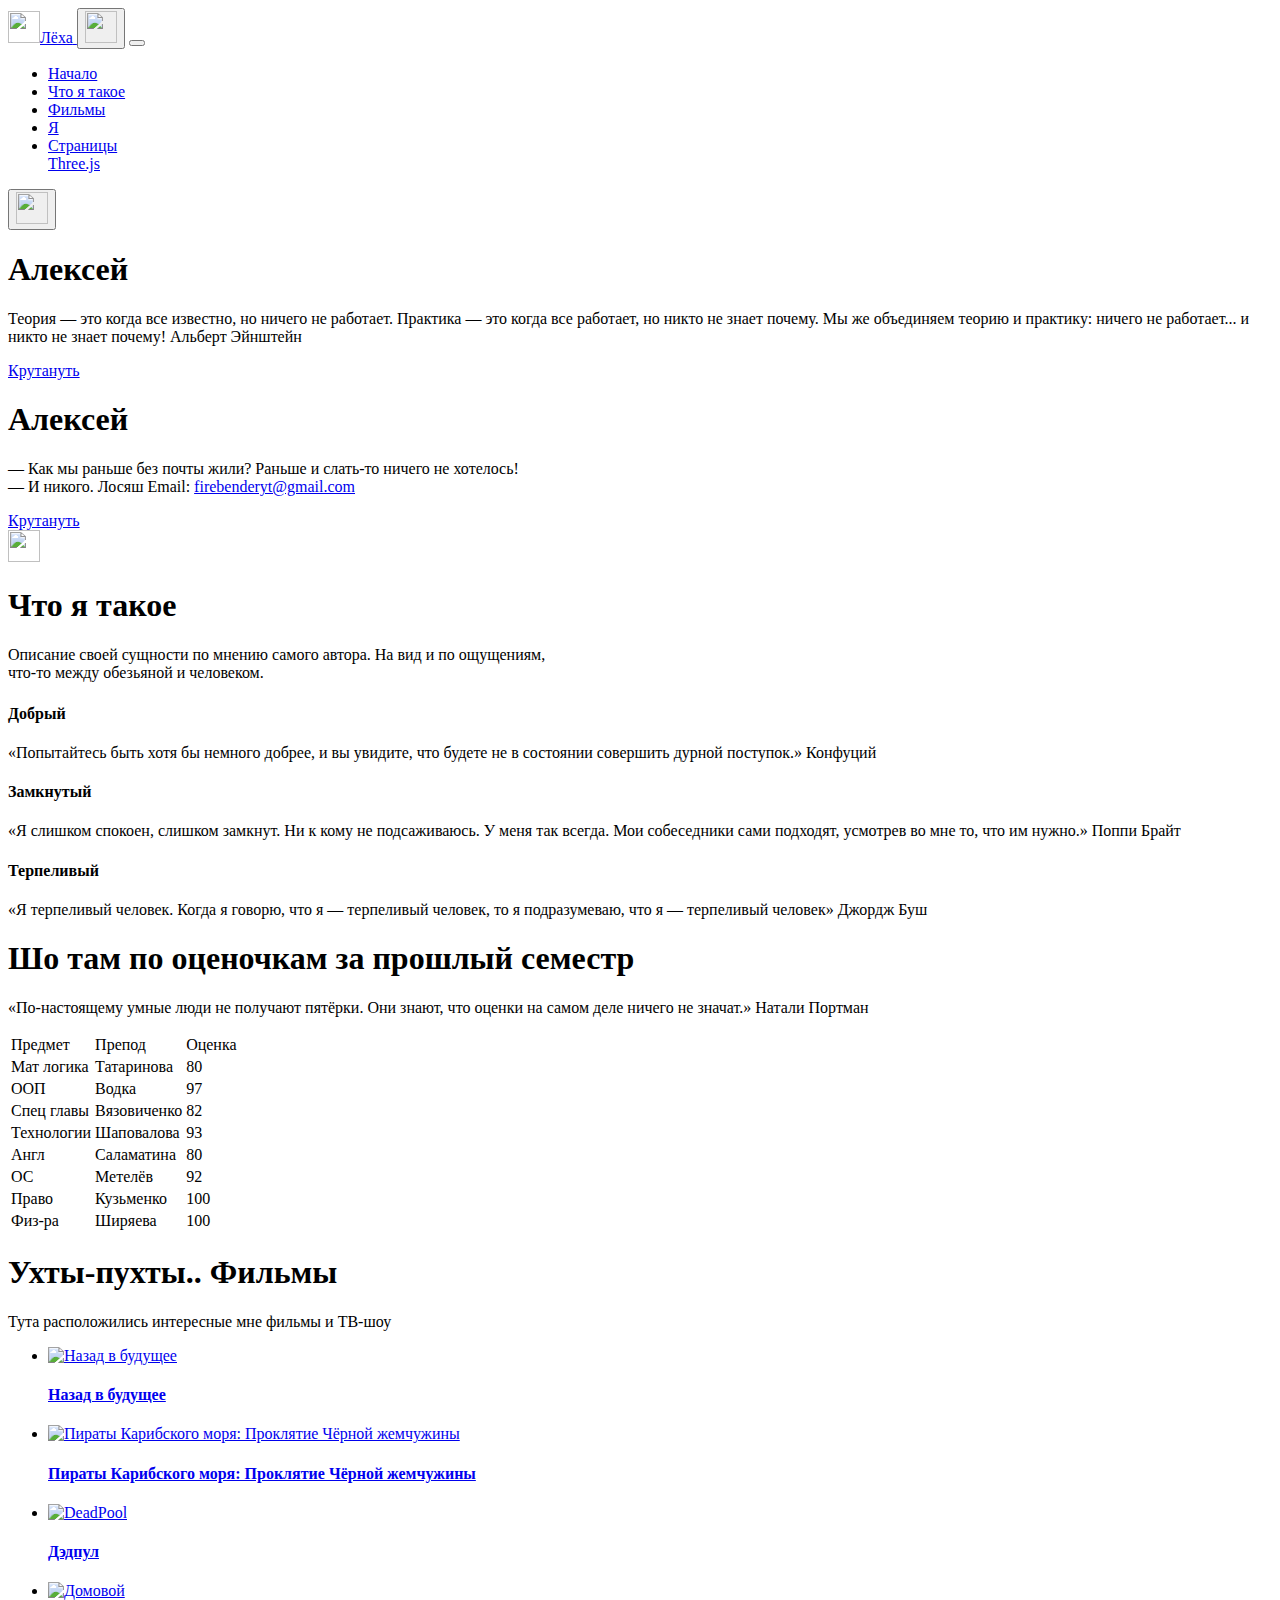
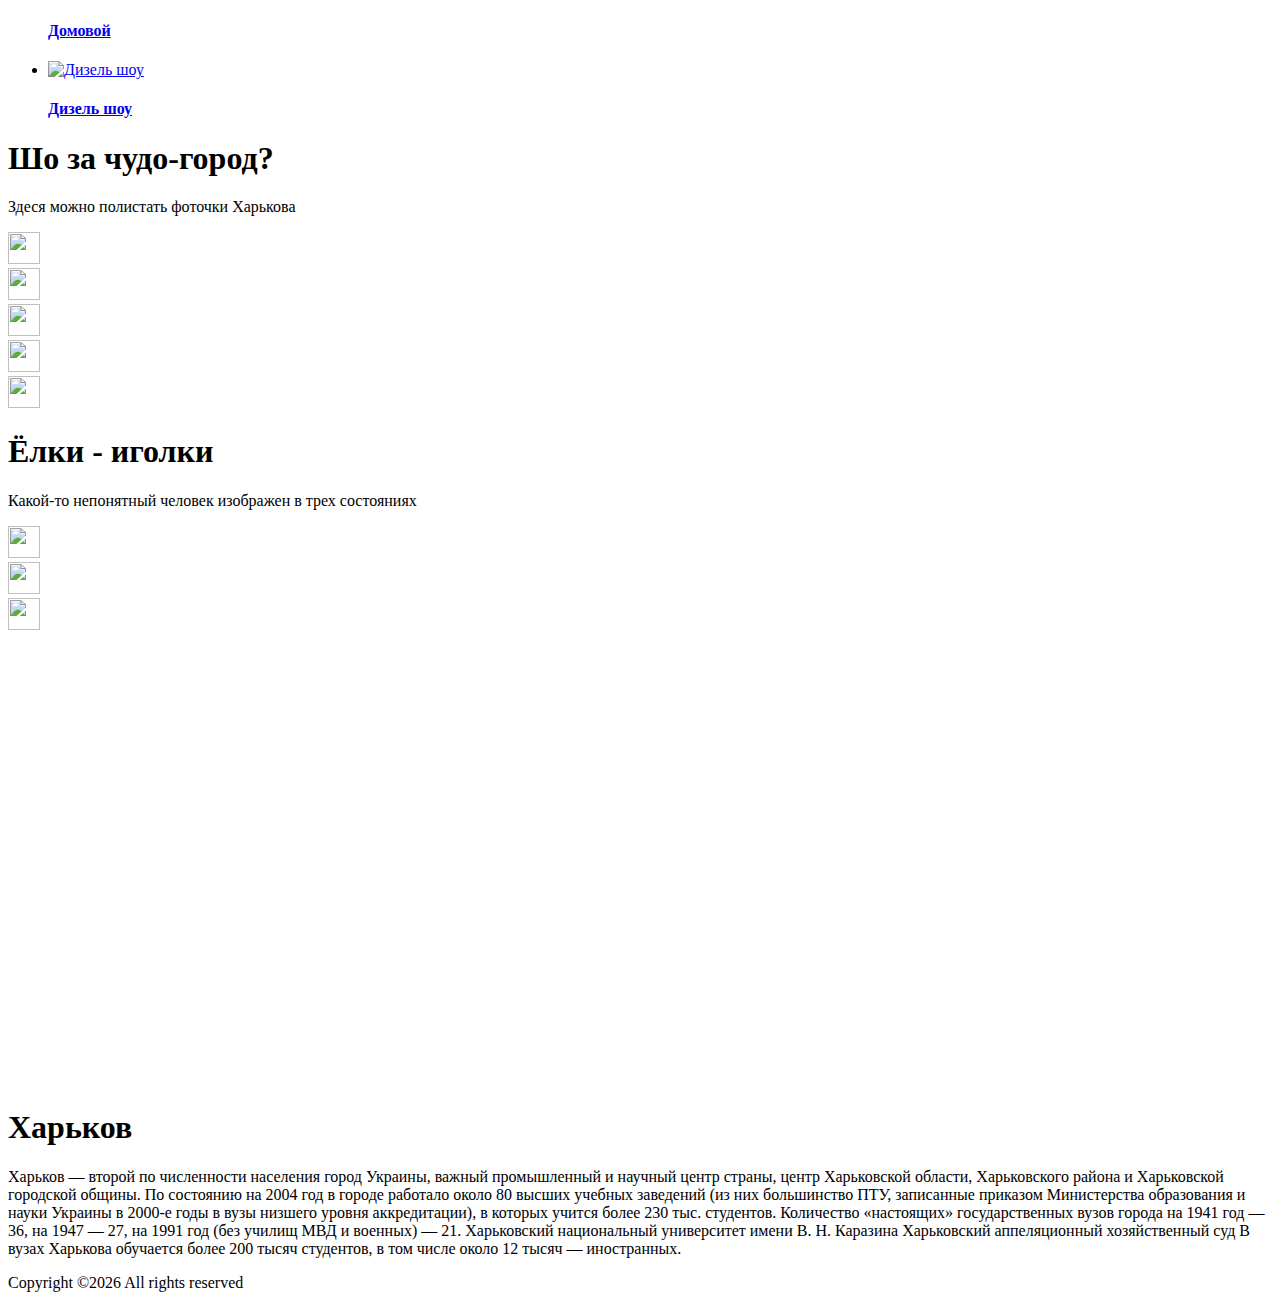
==== index.html @ d0936147 "Add files via upload" ====
<!DOCTYPE html>
<html lang="ru" class="no-js">
	<head>
	<!-- Mobile Specific Meta -->
	<meta name="viewport" content="width=device-width, initial-scale=1, shrink-to-fit=no">
	<!-- Favicon-->
	<link rel="shortcut icon" href="img/favicon.webp">
	<!-- Author Meta -->
	<meta name="author" content="Леха">
	<!-- Meta Description -->
	<meta name="description" content="Теория — это когда все известно, но ничего не работает.">
	<!-- Meta Keyword -->
	<meta name="keywords" content="Леха">
	<!-- meta character set -->
	<meta charset="UTF-8">
	<!-- Site Title -->
	<title>Леха</title>
		<!--
		CSS
		============================================= -->
		<script src="js/vendor/jquery-2.2.4.min.js"></script>
		<script src="js/theme-changer.js"></script>
		<link rel="stylesheet" href="css/linearicons.css">
		<link rel="stylesheet" href="css/owl.carousel.css">
		<link rel="stylesheet" href="css/magnific-popup.css">
		<link rel="stylesheet" href="css/bootstrap.css">
		<link rel="stylesheet" href="css/hexagons.min.css">	
		<link rel="stylesheet" href="" id="theme-link">
	</head>
	<body>
		<!-- Start Header Area -->
		<header class="default-header">
			<nav class="navbar navbar-expand-lg  navbar-light">
				<div class="container">
					  <a class="navbar-brand" href="/">
					  	<img src="img/favicon.webp" alt="" width="32" height="32"><span>Лёха</span>
					  </a>
					  <button class="theme-button mobile"><img src="" width="32" height="32" alt=""></button>
					  <button class="navbar-toggler" type="button" data-toggle="collapse" data-target="#navbarSupportedContent" aria-controls="navbarSupportedContent" aria-expanded="false" aria-label="Toggle navigation">
					    <span class="lnr lnr-menu"></span>
					  </button>

					  <div class="collapse navbar-collapse justify-content-end align-items-center" id="navbarSupportedContent">
					    <ul class="navbar-nav">
							<li><a href="/#home">Начало</a></li>
							<li><a href="/#quality">Что я такое</a></li>
							<li><a href="/#films">Фильмы</a></li>
							<li><a href="/#gallery">Я</a></li>
							<!-- Dropdown -->
						    <li class="dropdown">
						      <a class="dropdown-toggle" href="#" id="navbardrop" data-toggle="dropdown">
						        Страницы
						      </a>
						      <div class="dropdown-menu">
						        <a class="dropdown-item" href="three-js.html">Three.js</a>
						      </div>
						    </li>	
					    </ul>
					  </div>
					  <button class="theme-button pc"><img src="" width="32" height="32" alt=""></button>
				</div>
			</nav>
		</header>
		<!-- End Header Area -->

<include src="/templates/header.html"></include>
<!-- Start banner Area -->
<section class="banner-area" id="home">
	<div class="container">
		<div class="row justify-content-end align-items-center">
			<div class="col-lg-6 col-md-12 banner-left">
					<div class="front">
						<h1 class="text-white">
							Алексей					
						</h1>
						<p class="mx-auto text-white  mt-20 mb-40 description">
							Теория — это когда все известно, но ничего не работает. Практика — это когда все работает, но никто не знает почему. Мы же объединяем теорию и практику: ничего не работает... и никто не знает почему!
							<span>Альберт Эйнштейн</span>
						</p>
						<div><a href="#home" class="text-uppercase header-btn">Крутануть</a></div>
					</div>
					<div class="back hidden">
						<div>
							<h1 class="text-white">
								Алексей					
							</h1>
							<p class="mx-auto text-white  mt-20 mb-40 description">
								— Как мы раньше без почты жили? Раньше и слать-то ничего не хотелось!<br>— И никого.
								<span>Лосяш</span>
								<span class="email">Email:
									<a href="mailto:firebenderyt@gmail.com">
										firebenderyt@gmail.com
									</a>
								</span>
							</p>
							
							<div><a href="#" class="text-uppercase header-btn">Крутануть</a></div>
						</div>
					</div>
			</div>
			<div class="col-lg-6 col-md-12 no-padding banner-right">
				<img class="img-fluid" src="img/header-img.webp" alt="" width="32" height="32">
			</div>
		</div>
	</div>
</section>
<!-- End banner Area -->	

<!-- Start quality Area -->
<section class="quality-area section-gap" id="quality">
	<div class="container">
		<div class="row d-flex justify-content-center">
			<div class="menu-content pb-60 col-lg-8">
				<div class="title text-center">
					<h1 class="mb-10">Что я такое</h1>
					<p>Описание своей сущности по мнению самого автора. На вид и по ощущениям,<br>что-то между обезьяной и человеком.</p>
				</div>
			</div>
		</div>							
		<div class="row">
			<div class="col-lg-4">	
				<div class="single-quality d-flex flex-column">
					<a href="#quality" class="hb-sm-margin mx-auto d-block"><span class="hb hb-sm inv hb-facebook-inv"><span class="lnr lnr-gift"></span></span></a>
					<h4 class="mb-20" style="margin-top: 23px;">Добрый</h4>
					<p>
						«Попытайтесь быть хотя бы немного добрее, и вы увидите, что будете не в состоянии совершить дурной поступок.»
						<span>Конфуций</span>
					</p>
				</div>															
			</div>
			<div class="col-lg-4">	
				<div class="single-quality">
					<a href="#quality" class="hb-sm-margin mx-auto d-block"><span class="hb hb-sm inv hb-facebook-inv"><span class="lnr lnr-mustache"></span></span></a>
					<h4 class="mt-40 mb-20">Замкнутый</h4>
					<p>
						«Я слишком спокоен, слишком замкнут. Ни к кому не подсаживаюсь. У меня так всегда. Мои собеседники сами подходят, усмотрев во мне то, что им нужно.»
						<span>Поппи Брайт</span>
					</p>
				</div>															
			</div>
			<div class="col-lg-4">
				<div class="single-quality">
					<a href="#quality" class="hb-sm-margin mx-auto d-block"><span class="hb hb-sm inv hb-facebook-inv"><span class="lnr lnr-hourglass"></span></span></a>
					<h4 class="mt-40 mb-20">Терпеливый</h4>
					<p>
						«Я терпеливый человек. Когда я говорю, что я — терпеливый человек, то я подразумеваю, что я — терпеливый человек»
						<span>Джордж Буш</span>
					</p>
				</div>							
			</div>
		</div>
	</div>	
</section>
<!-- End quality Area -->


<!-- Start marks Area -->
<section class="marks-area section-gap">
	<div class="container">
		<div class="row justify-content-center align-items-center d-flex">
			<div class="col-lg-6 about-left">
				<h1>
					Шо там по оценочкам за прошлый семестр
				</h1>
				<p class="mt-20"> 
					«По-настоящему умные люди не получают пятёрки. Они знают, что оценки на самом деле ничего не значат.»
					<span>Натали Портман</span>
				</p>
			</div>
			<div class="col-lg-6 about-right">
				<table class="marks">
					<tr>
						<td>Предмет</td>
						<td>Препод</td>
						<td>Оценка</td>
					</tr>
					<tr>
						<td>Мат логика</td>
						<td>Татаринова</td>
						<td>80</td>
					</tr>
					<tr>
						<td>ООП</td>
						<td>Водка</td>
						<td>97</td>
					</tr>
					<tr>
						<td>Спец главы</td>
						<td>Вязовиченко</td>
						<td>82</td>
					</tr>
					<tr>
						<td>Технологии</td>
						<td>Шаповалова</td>
						<td>93</td>
					</tr>
					<tr>
						<td>Англ</td>
						<td>Саламатина</td>
						<td>80</td>
					</tr>
					<tr>
						<td>ОС</td>
						<td>Метелёв</td>
						<td>92</td>
					</tr>
					<tr>
						<td>Право</td>
						<td>Кузьменко</td>
						<td>100</td>
					</tr>
					<tr>
						<td>Физ-ра</td>
						<td>Ширяева</td>
						<td>100</td>
					</tr>
				</table>
			</div>
		</div>
	</div>
</section>
<!-- End marks Area -->


<!-- Start films Area -->
<section class="films-area section-gap" id="films">
	<div class="container">
		<div class="row d-flex justify-content-center">
			<div class="menu-content pb-60 col-lg-8">
				<div class="title text-center">
					<h1 class="mb-10">Ухты-пухты.. Фильмы</h1>
					<p>Тута расположились интересные мне фильмы и ТВ-шоу</p>
				</div>
			</div>
		</div>
		<ul class="row">
			<li class="col-lg-4  col-md-6 mb-30">
				<div class="single-film">
					<a rel="nofollow" target="_blank" href="https://multvnix.net/nazad-v-budushhee-1-2-3-chast-smotret-onlajn/">
						<img class="d-block mx-auto mb-30" src="img/films/back-to-the-future.webp" alt="Назад в будущее" width="32" height="32">
						<h4>Назад в будущее</h4>
					</a>
				</div>
			</li>
			<li class="col-lg-4  col-md-6 mb-30">
				<div class="single-film">
					<a rel="nofollow" target="_blank" href="https://kinokrad.co/268200-piraty-karibskogo-morya-proklyatie-chernoy-zhemchuzhiny.html">
						<img class="d-block mx-auto mb-30" src="img/films/pirates.webp" alt="Пираты Карибского моря: Проклятие Чёрной жемчужины" width="32" height="32">
						<h4>Пираты Карибского моря: Проклятие Чёрной жемчужины</h4>
					</a>
				</div>
			</li>
			<li class="col-lg-4  col-md-6 mb-30">
				<div class="single-film">
					<a rel="nofollow" target="_blank" href="https://gidonline.io/film/dedpul/">
						<img class="d-block mx-auto mb-30" src="img/films/deadpool.webp" alt="DeadPool" width="32" height="32">
						<h4>Дэдпул</h4>
					</a>
				</div>
			</li>
			<li class="col-lg-4 col-md-6 ">
				<div class="single-film">
					<a rel="nofollow" target="_blank" href="https://gidonline.io/film/domovoj-2/">
						<img class="d-block mx-auto mb-30" src="img/films/domovoj.webp" alt="Домовой" width="32" height="32">
						<h4>Домовой</h4>
					</a>
				</div>
			</li>
			<li class="col-lg-4 col-md-6 ">
				<div class="single-film">
					<a rel="nofollow" target="_blank" href="https://www.youtube.com/c/ДИЗЕЛЬСТУДИО">
						<img class="d-block mx-auto mb-30" src="img/films/dizel.webp" alt="Дизель шоу" width="32" height="32">
						<h4>Дизель шоу</h4>
					</a>
				</div>
			</li>
		</ul>
	</div>
</section>
<!-- End films Area -->

<!-- Start city Area -->
<section class="city-area section-gap">
	<div class="container">
		<div class="row d-flex justify-content-center">
			<div class="menu-content pb-60 col-lg-8">
				<div class="title text-center">
					<h1 class="mb-10">Шо за чудо-город?</h1>
					<p>Здеся можно полистать фоточки Харькова</p>
				</div>
			</div>
		</div>
		<div class="row">
			<div class="active-city-carusel">
				<div class="item single-carusel relative">
					<div class="image-wrap mfp-with-zoom">
						<a href="img/kharkov/1.webp">
							<div class="overlay overlay-bg"></div>
							<img class="img-fluid" src="img/kharkov/1.webp" alt="" width="32" height="32">
						</a>
					</div>
				</div>
				<div class="item single-carusel relative">
					<div class="image-wrap mfp-with-zoom">
						<a href="img/kharkov/2.webp">
							<div class="overlay overlay-bg"></div>
							<img class="img-fluid" src="img/kharkov/2.webp" alt="" width="32" height="32">
						</a>
					</div>
				</div>
				<div class="item single-carusel relative">
					<div class="image-wrap mfp-with-zoom">
						<a href="img/kharkov/3.webp">
							<div class="overlay overlay-bg"></div>
							<img class="img-fluid" src="img/kharkov/3.webp" alt="" width="32" height="32">
						</a>
					</div>
				</div>
				<div class="item single-carusel relative">
					<div class="image-wrap mfp-with-zoom">
						<a href="img/kharkov/4.webp">
							<div class="overlay overlay-bg"></div>
							<img class="img-fluid" src="img/kharkov/4.webp" alt="" width="32" height="32">
						</a>
					</div>
				</div>
				<div class="item single-carusel relative">
					<div class="image-wrap mfp-with-zoom">
						<a href="img/kharkov/5.webp">
							<div class="overlay overlay-bg"></div>
							<img class="img-fluid" src="img/kharkov/5.webp" alt="" width="32" height="32">
						</a>
					</div>
				</div>
			</div>
		</div>
	</div>	
</section>
<!-- End city Area -->

<!-- Start gallery Area -->
<section class="gallery-area section-gap" id="gallery">
	<div class="container">
		<div class="row d-flex justify-content-center">
			<div class="menu-content pb-60 col-lg-8">
				<div class="title text-center">
					<h1 class="mb-10">Ёлки - иголки</h1>
					<p>Какой-то непонятный человек изображен в трех состояниях</p>
				</div>
			</div>
		</div>					
		<div class="row">
			<div class="col-lg-4">
				<img src="img/sad.webp" width="32" height="32" alt="">
			</div>
			<div class="col-lg-4">
				<img src="img/normal.webp" width="32" height="32" alt="">
			</div>	
			<div class="col-lg-4">
				<img src="img/happy.webp" width="32" height="32" alt="">
			</div>							
																			
		</div>
	</div>	
</section>
<!-- End gallery Area -->

<section class="map-area section-gap">
	<div class="container">
		<div class="row justify-content-center align-items-center d-flex">
			<div class="col-lg-6 about-left">
				<iframe src="https://www.google.com/maps/embed?pb=!1m18!1m12!1m3!1d164153.5222970856!2d36.145742038497254!3d49.99450702572823!2m3!1f0!2f0!3f0!3m2!1i1024!2i768!4f13.1!3m3!1m2!1s0x4127a09f63ab0f8b%3A0x2d4c18681aa4be0a!2z0KXQsNGA0YzQutC-0LIsINCl0LDRgNGM0LrQvtCy0YHQutCw0Y8g0L7QsdC70LDRgdGC0Yw!5e0!3m2!1sru!2sua!4v1645564229611!5m2!1sru!2sua" width="600" height="450" style="border:0;" allowfullscreen="" loading="lazy"></iframe>
			</div>
			<div class="col-lg-6 about-right">
				<h1>
					Харьков
				</h1>
				<p class="mt-20">Харьков — второй по численности населения город Украины, важный промышленный и научный центр страны, центр Харьковской области, Харьковского района и Харьковской городской общины.
					По состоянию на 2004 год в городе работало около 80 высших учебных заведений (из них большинство ПТУ, записанные приказом Министерства образования и науки Украины в 2000-е годы в вузы низшего уровня аккредитации), в которых учится более 230 тыс. студентов. Количество «настоящих» государственных вузов города на 1941 год — 36, на 1947 — 27, на 1991 год (без училищ МВД и военных) — 21.


Харьковский национальный университет имени В. Н. Каразина

Харьковский аппеляционный хозяйственный суд
В вузах Харькова обучается более 200 тысяч студентов, в том числе около 12 тысяч — иностранных.
				</p>
			</div>
		</div>
	</div>
</section>

<!-- start footer Area -->		
			<footer class="footer-area section-gap">
				<div class="container">
					<div class="row footer-bottom d-flex justify-content-between">
						<!-- Link back to Colorlib can't be removed. Template is licensed under CC BY 3.0. -->
           				<p class="col-lg-8 col-sm-12 footer-text m-0 text-white">Copyright &copy;<script>document.write(new Date().getFullYear());</script> All rights reserved</p>
            <!-- Link back to Colorlib can't be removed. Template is licensed under CC BY 3.0. -->
					</div>
				</div>
			</footer>
			<!-- End footer Area -->		

		<link href="https://fonts.googleapis.com/css?family=Poppins:100,200,400,300,500,600,700&display=swap" rel="stylesheet">
		<script src="https://cdnjs.cloudflare.com/ajax/libs/popper.js/1.11.0/umd/popper.min.js" integrity="sha384-b/U6ypiBEHpOf/4+1nzFpr53nxSS+GLCkfwBdFNTxtclqqenISfwAzpKaMNFNmj4" crossorigin="anonymous"></script>
		<script src="js/vendor/bootstrap.min.js"></script>
		<script src="js/jquery.magnific-popup.min.js"></script>				
		<script src="js/parallax.min.js"></script>			
		<script src="js/owl.carousel.min.js"></script>			
		<script src="js/jquery.sticky.js"></script>
		<script src="js/hexagons.min.js"></script>
		<script src="js/jquery.counterup.min.js"></script>
		<script src="js/waypoints.min.js"></script>				
		<script src="js/main.js"></script>
	</body>
</html>
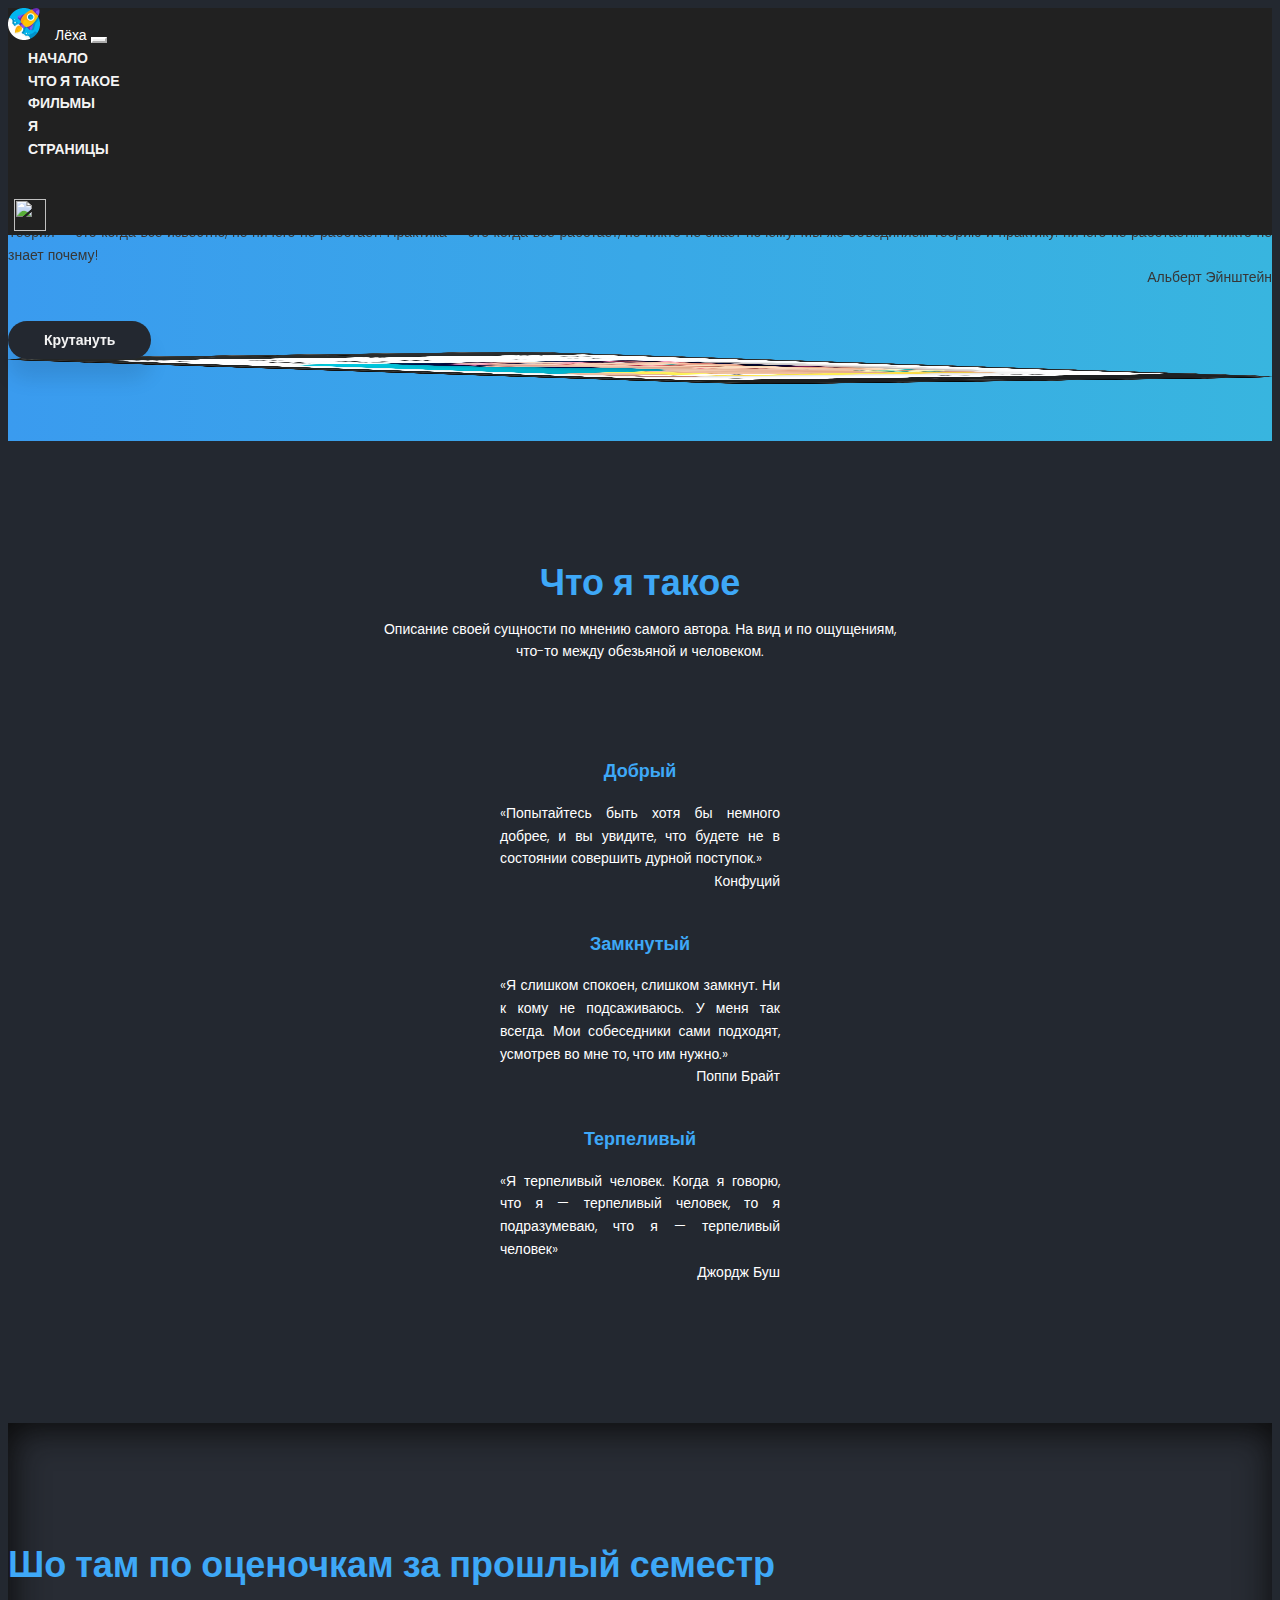
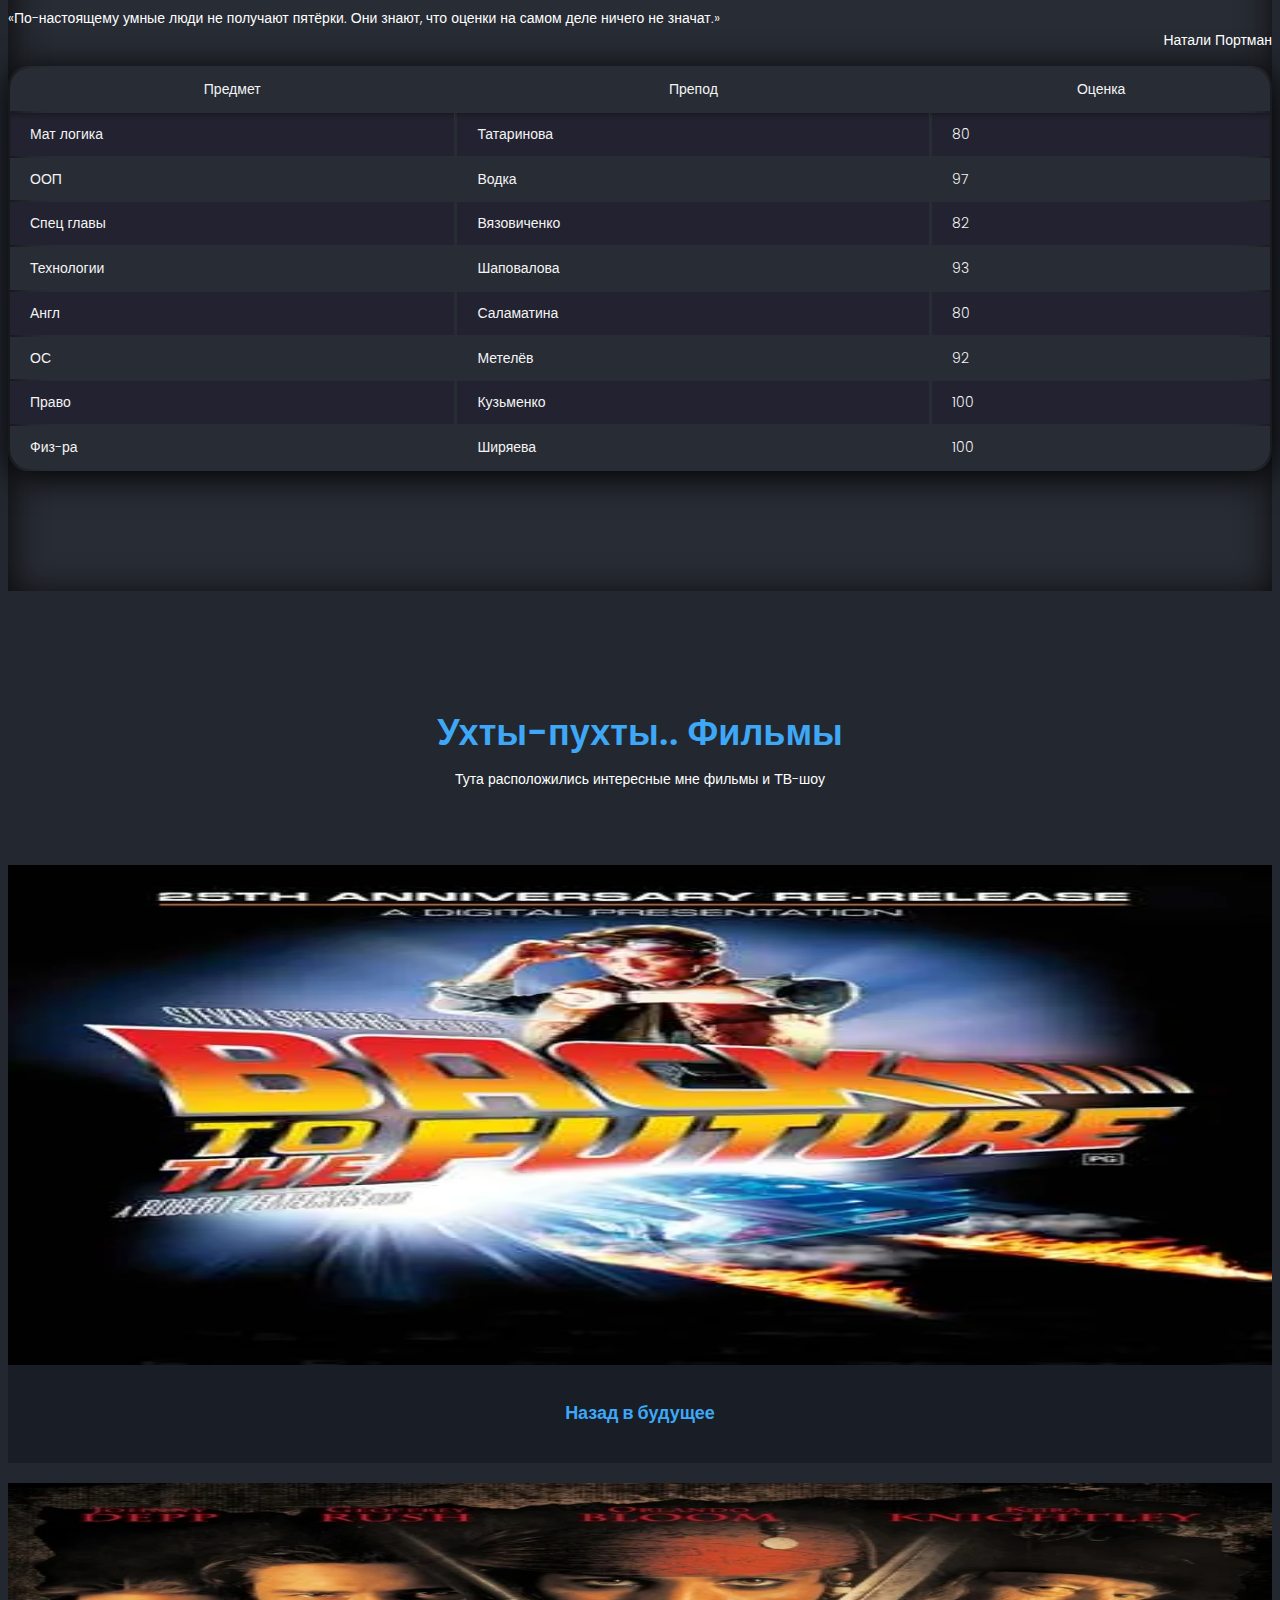
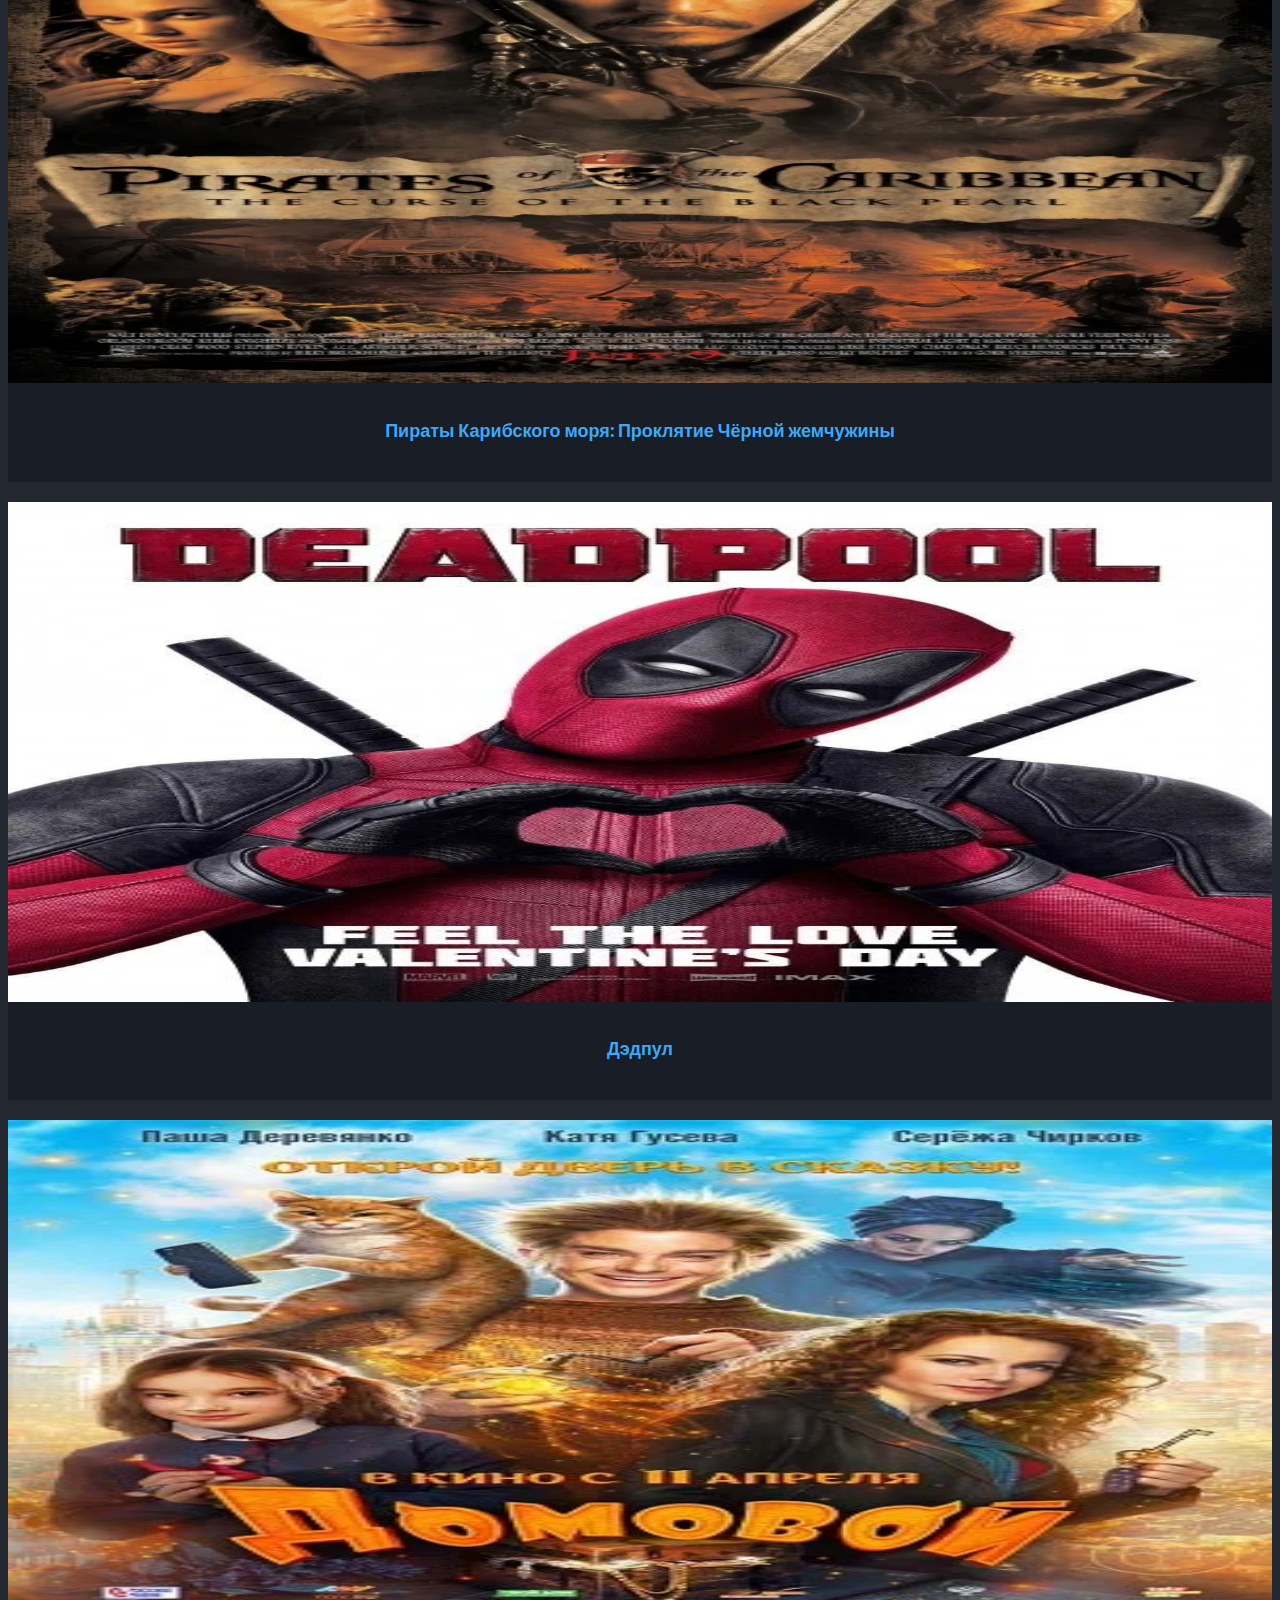
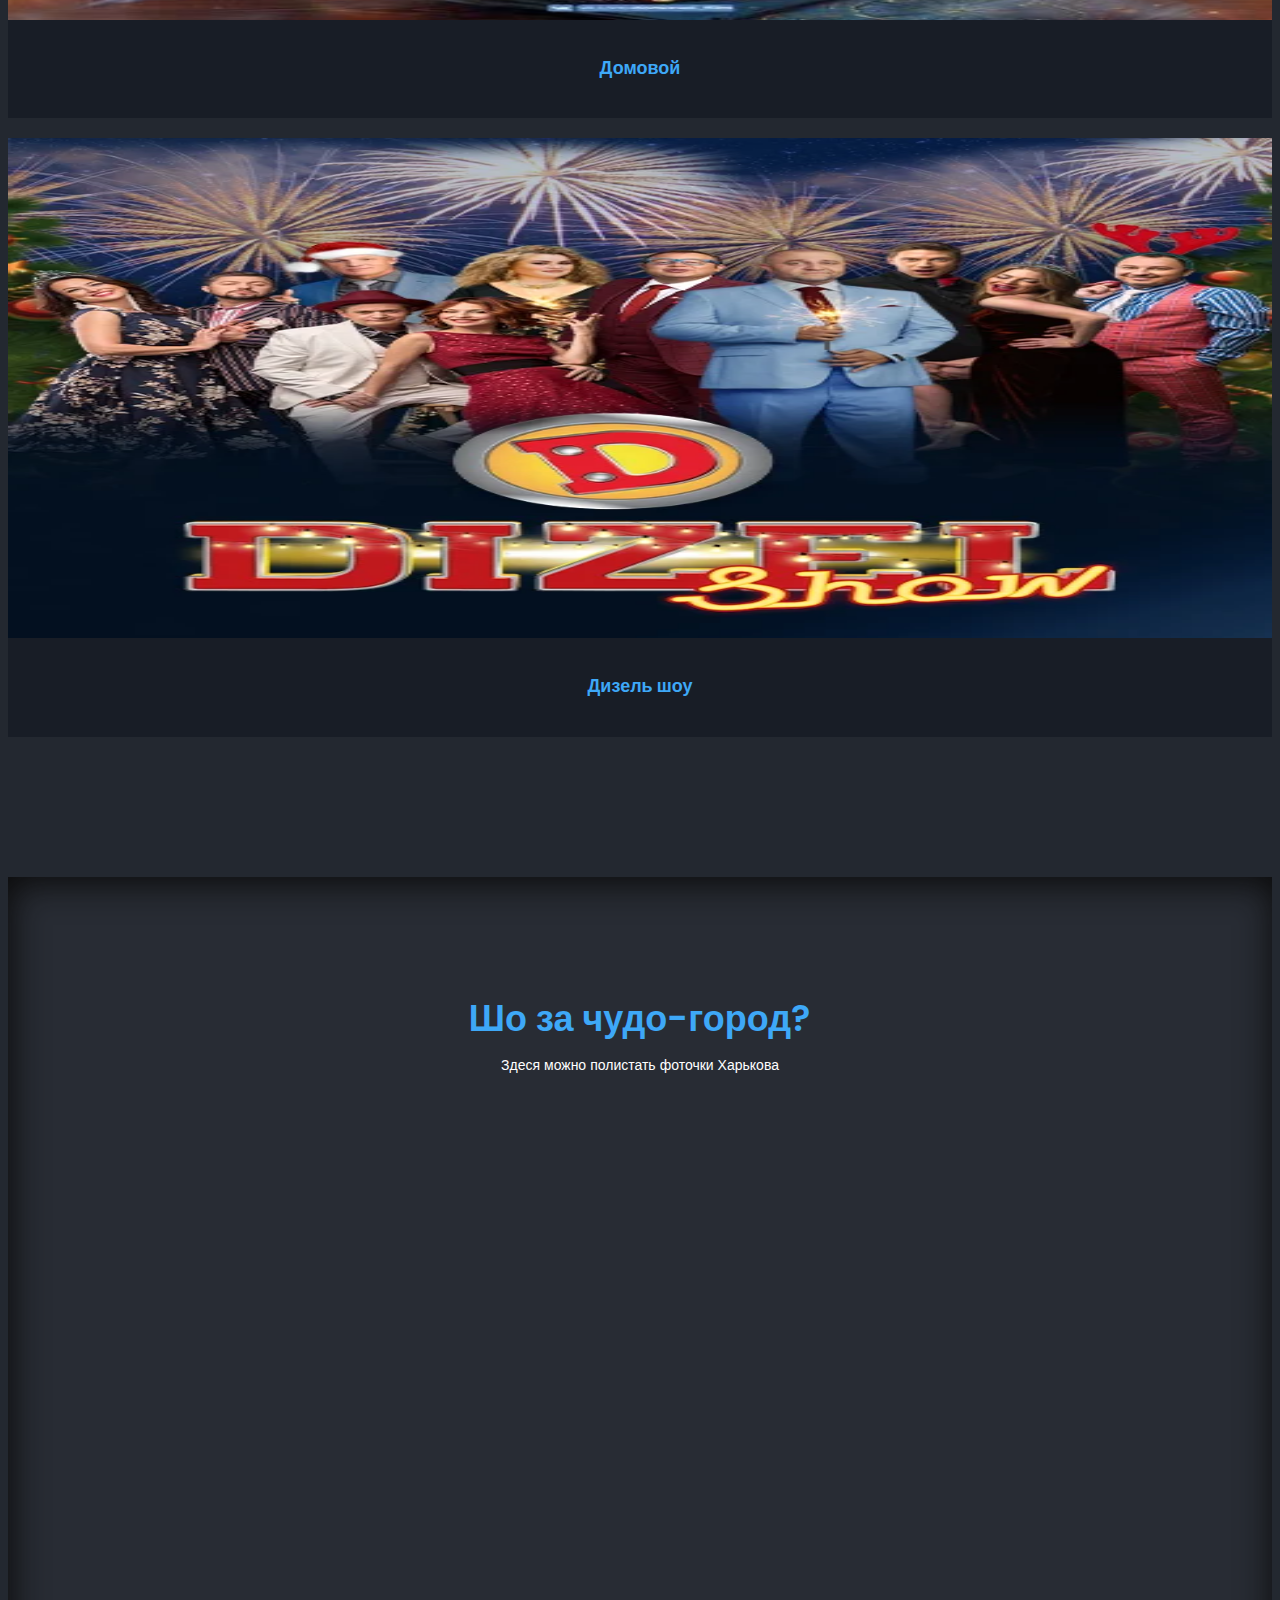
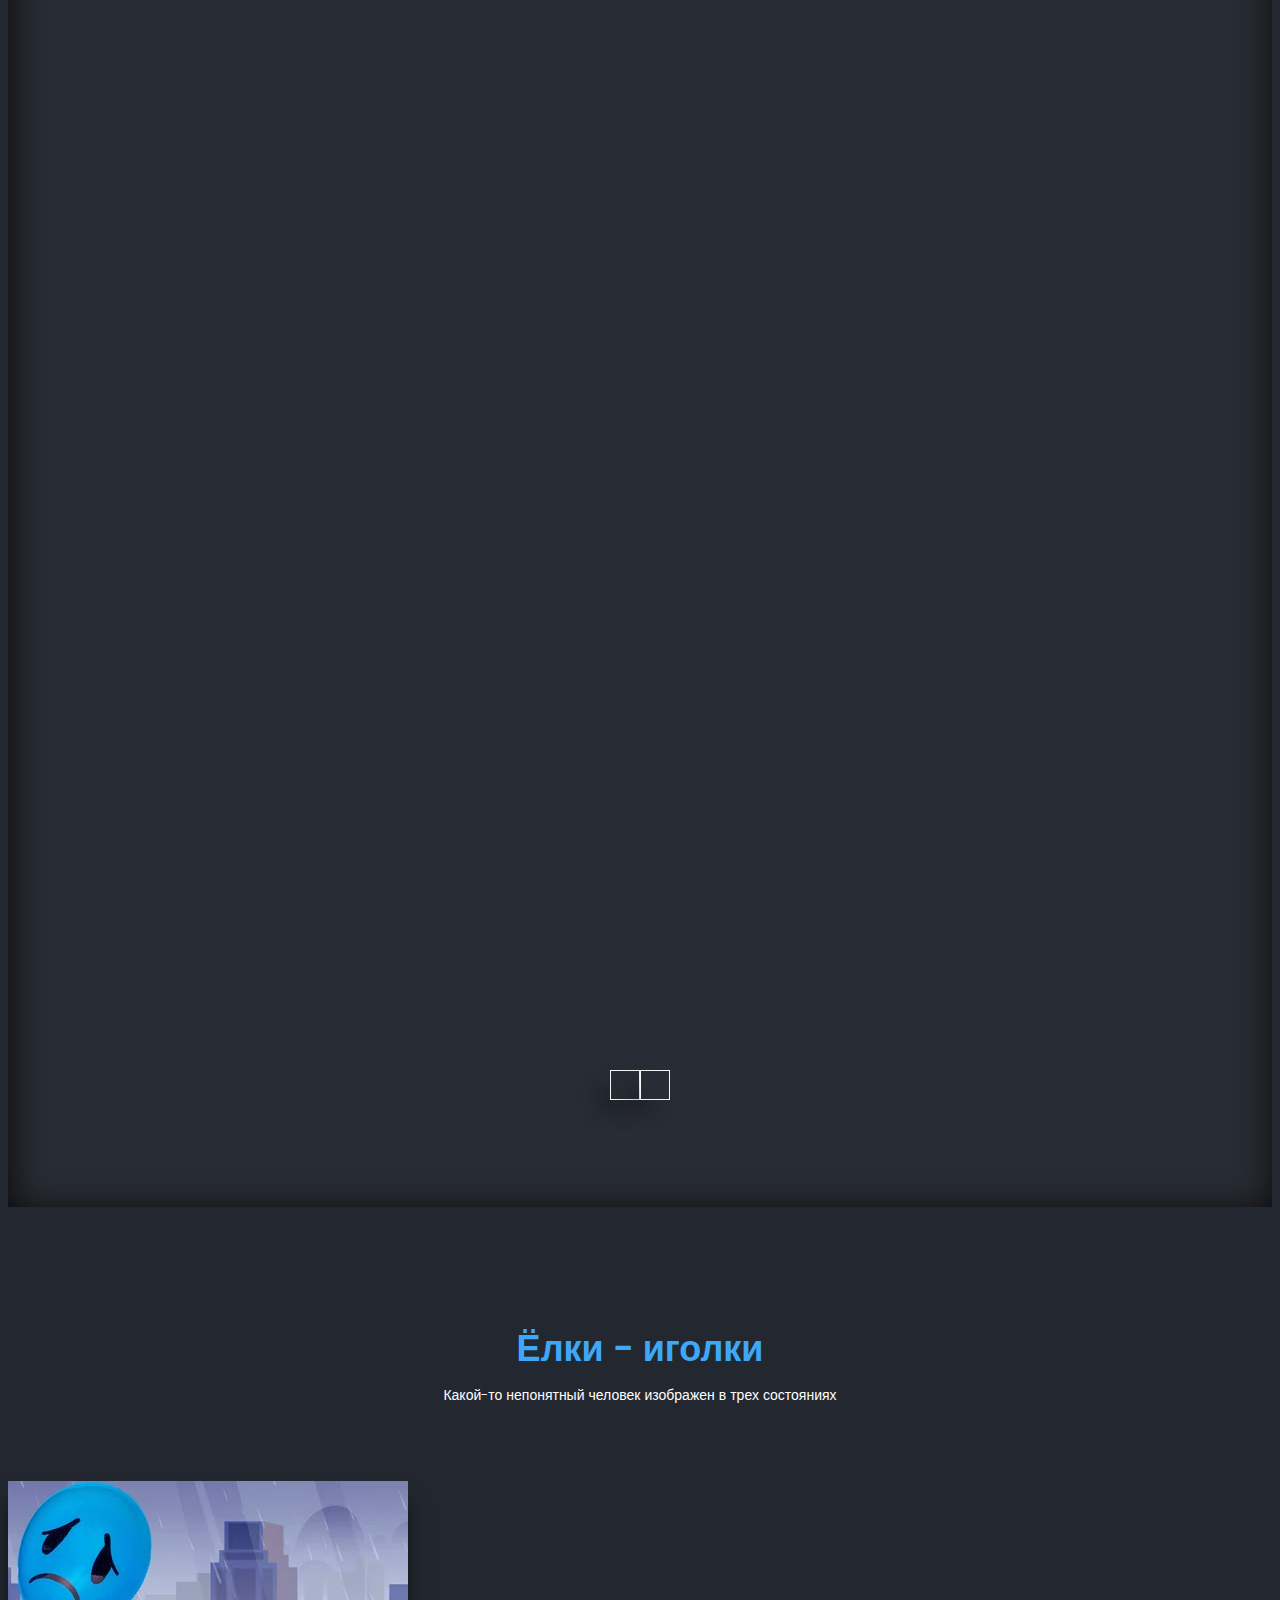
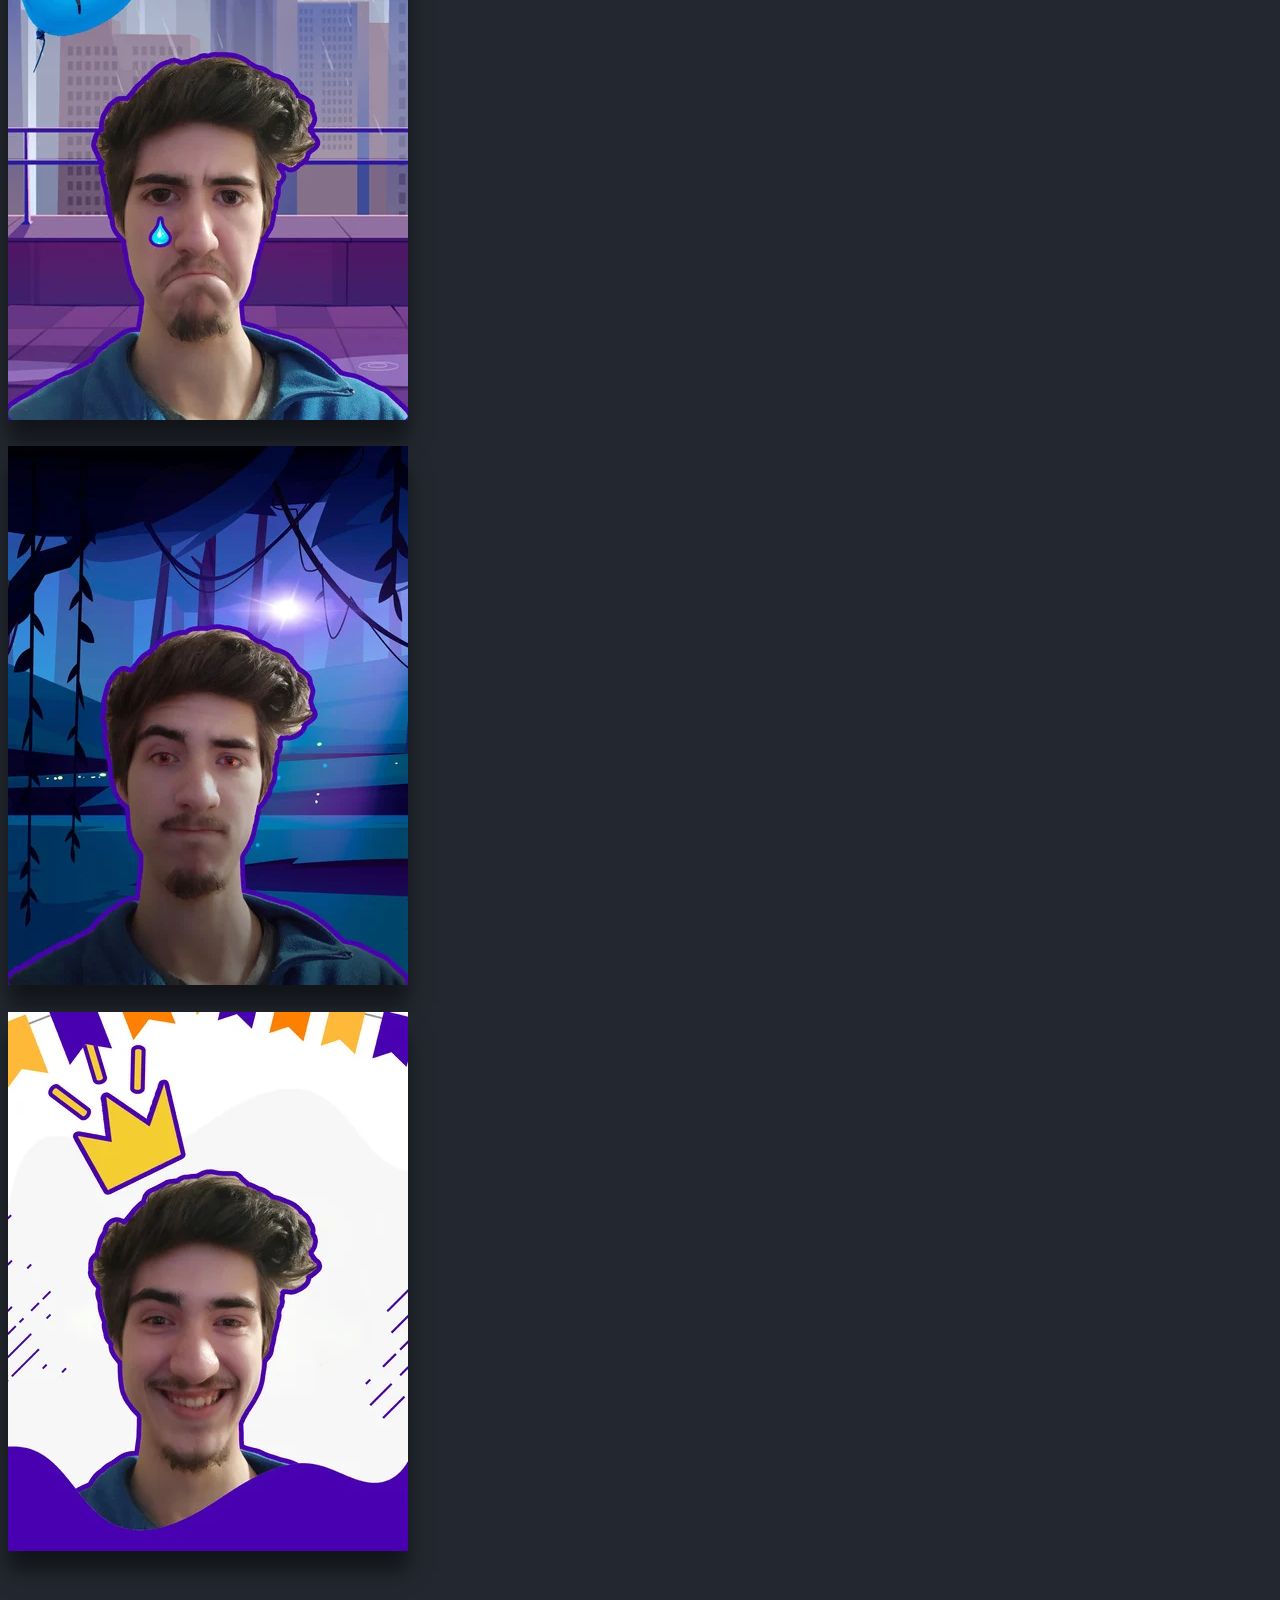
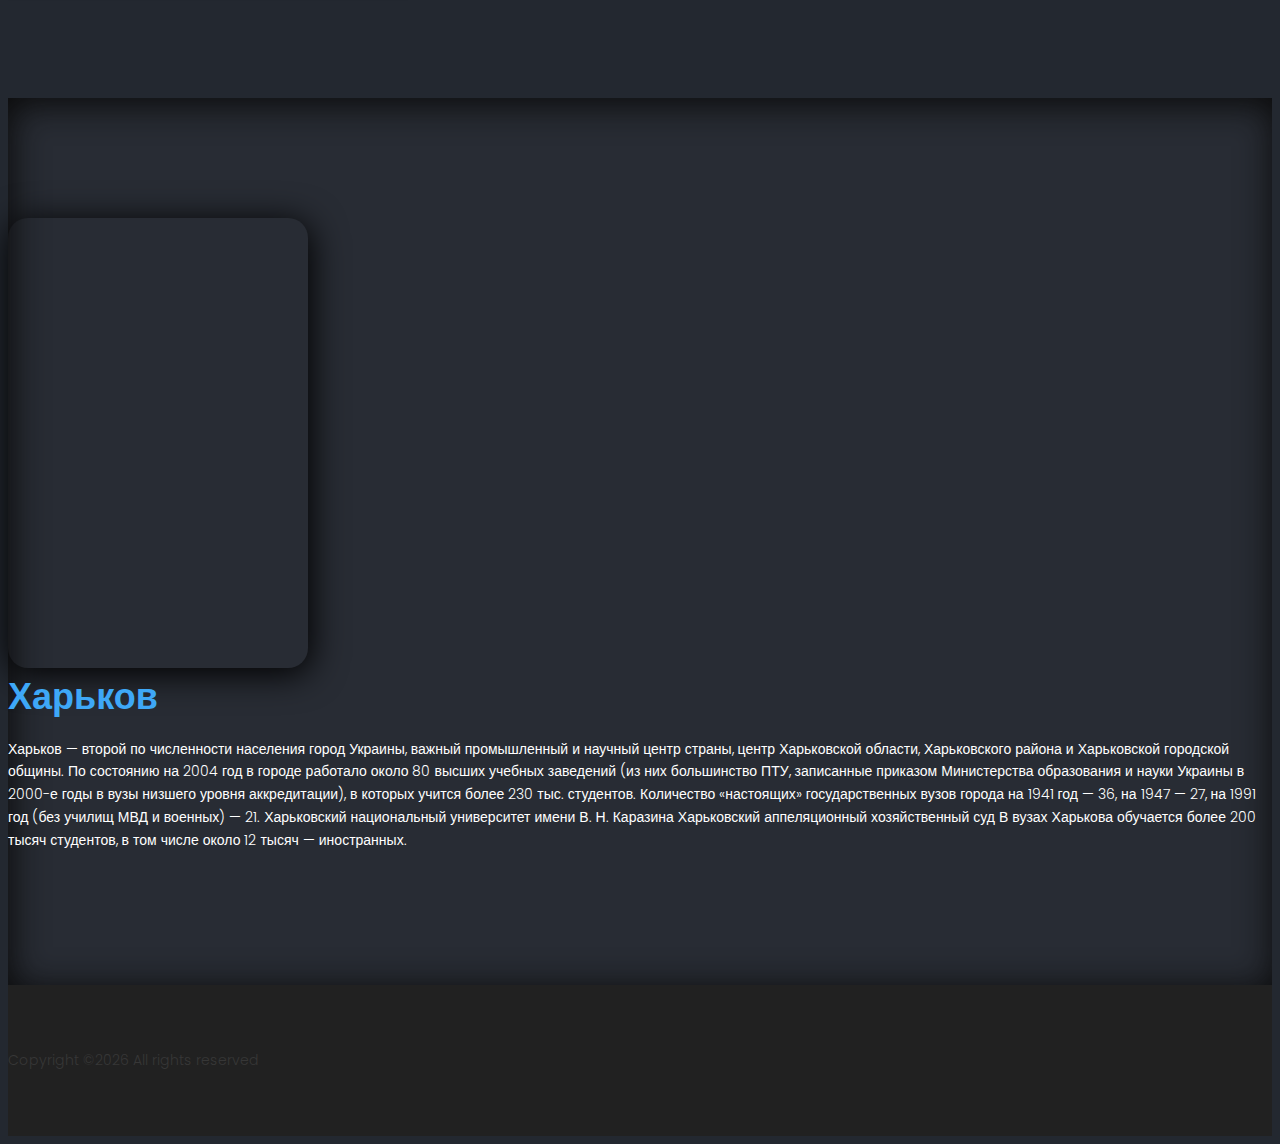
==== commit 9616595f: "Update index.html" ====
--- a/index.html
+++ b/index.html
@@ -18,16 +18,16 @@
 		<!--
 		CSS
 		============================================= -->
-		<script src="js/vendor/jquery-2.2.4.min.js"></script>
-		<script src="js/theme-changer.js"></script>
 		<link rel="stylesheet" href="css/linearicons.css">
 		<link rel="stylesheet" href="css/owl.carousel.css">
 		<link rel="stylesheet" href="css/magnific-popup.css">
 		<link rel="stylesheet" href="css/bootstrap.css">
 		<link rel="stylesheet" href="css/hexagons.min.css">	
-		<link rel="stylesheet" href="" id="theme-link">
+		<link rel="stylesheet" href="css/light.css" id="theme-link">
 	</head>
 	<body>
+		<div class="loader"><span>Loading...</span></div>
+
 		<!-- Start Header Area -->
 		<header class="default-header">
 			<nav class="navbar navbar-expand-lg  navbar-light">
@@ -35,7 +35,7 @@
 					  <a class="navbar-brand" href="/">
 					  	<img src="img/favicon.webp" alt="" width="32" height="32"><span>Лёха</span>
 					  </a>
-					  <button class="theme-button mobile"><img src="" width="32" height="32" alt=""></button>
+					  <button class="theme-button mobile"><img src="icons/light.webp" width="32" height="32" alt=""></button>
 					  <button class="navbar-toggler" type="button" data-toggle="collapse" data-target="#navbarSupportedContent" aria-controls="navbarSupportedContent" aria-expanded="false" aria-label="Toggle navigation">
 					    <span class="lnr lnr-menu"></span>
 					  </button>
@@ -57,13 +57,12 @@
 						    </li>	
 					    </ul>
 					  </div>
-					  <button class="theme-button pc"><img src="" width="32" height="32" alt=""></button>
+					  <button class="theme-button pc"><img src="icons/light.webp" width="32" height="32" alt=""></button>
 				</div>
 			</nav>
 		</header>
 		<!-- End Header Area -->
 
-<include src="/templates/header.html"></include>
 <!-- Start banner Area -->
 <section class="banner-area" id="home">
 	<div class="container">
@@ -402,6 +401,8 @@
 			<!-- End footer Area -->		
 
 		<link href="https://fonts.googleapis.com/css?family=Poppins:100,200,400,300,500,600,700&display=swap" rel="stylesheet">
+		<script src="js/vendor/jquery-2.2.4.min.js"></script>
+		<script src="js/theme-changer.js"></script>
 		<script src="https://cdnjs.cloudflare.com/ajax/libs/popper.js/1.11.0/umd/popper.min.js" integrity="sha384-b/U6ypiBEHpOf/4+1nzFpr53nxSS+GLCkfwBdFNTxtclqqenISfwAzpKaMNFNmj4" crossorigin="anonymous"></script>
 		<script src="js/vendor/bootstrap.min.js"></script>
 		<script src="js/jquery.magnific-popup.min.js"></script>				
@@ -413,4 +414,4 @@
 		<script src="js/waypoints.min.js"></script>				
 		<script src="js/main.js"></script>
 	</body>
-</html>+</html>
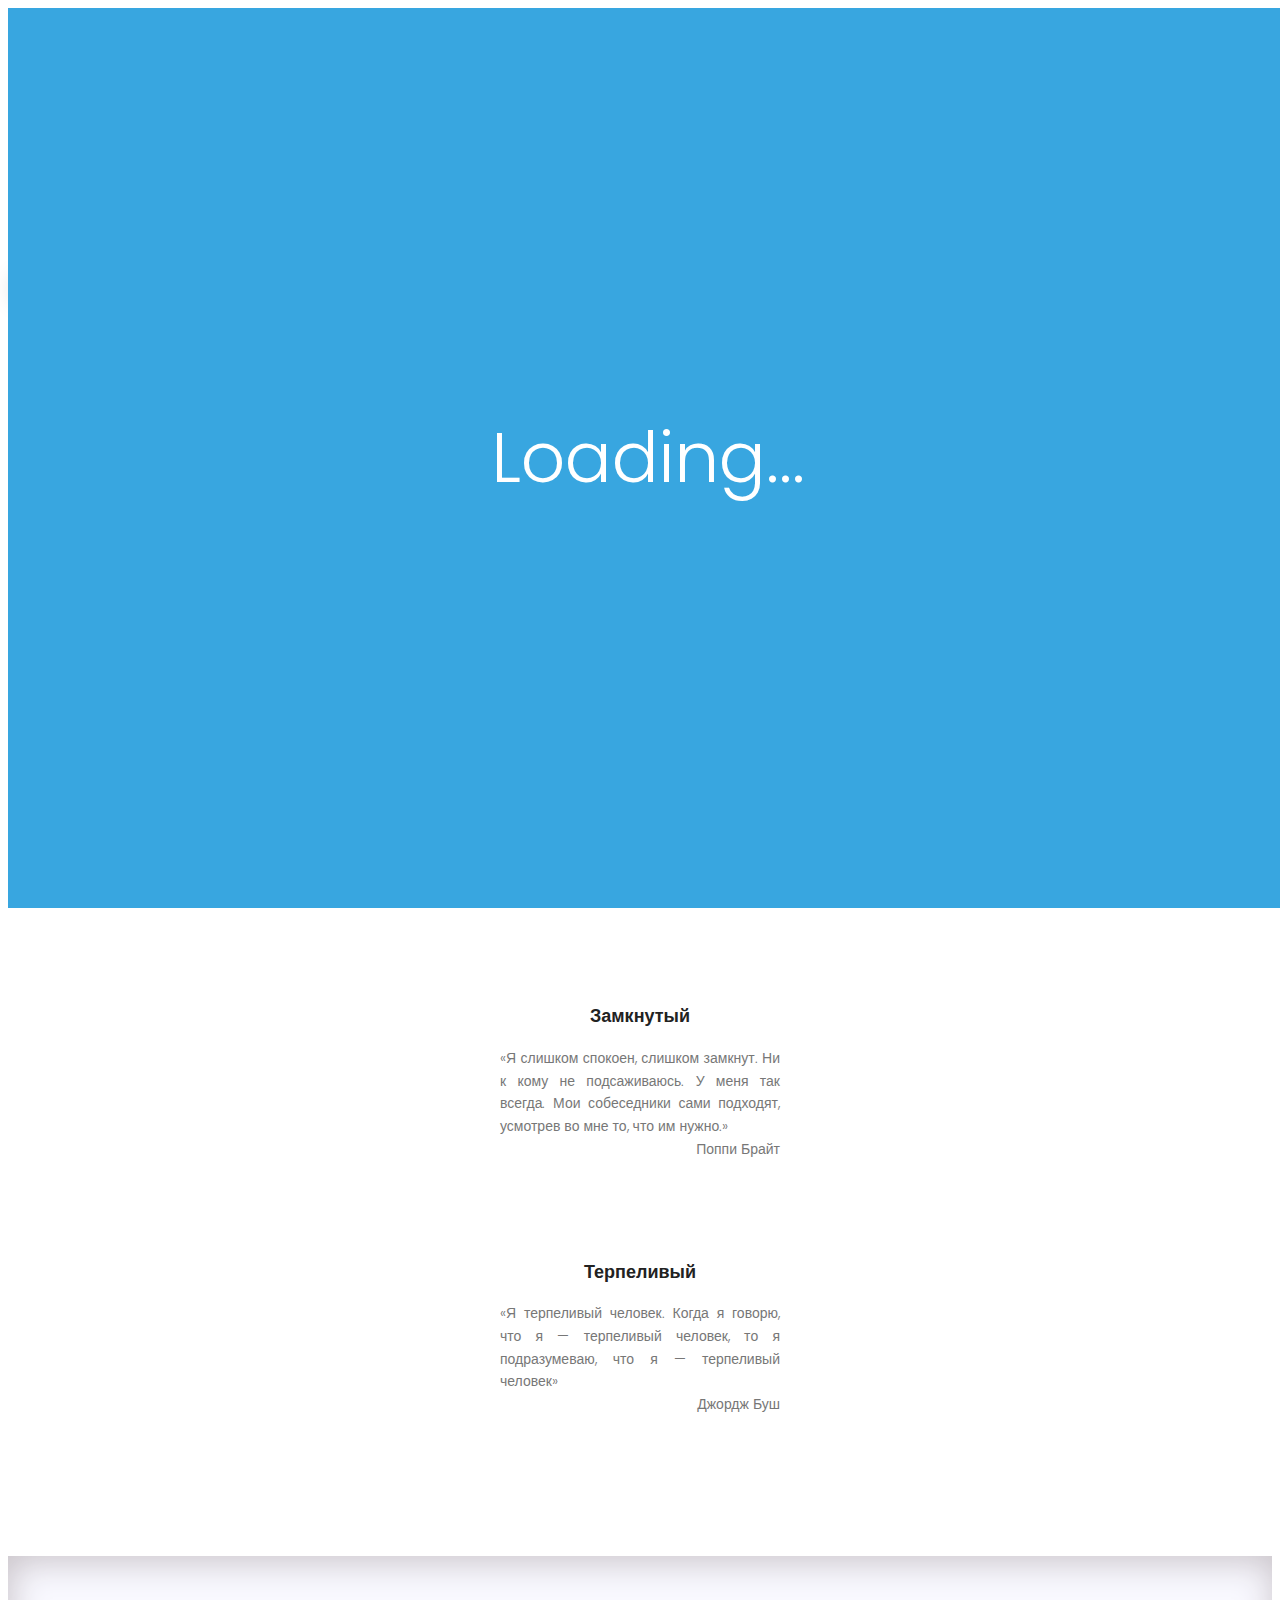
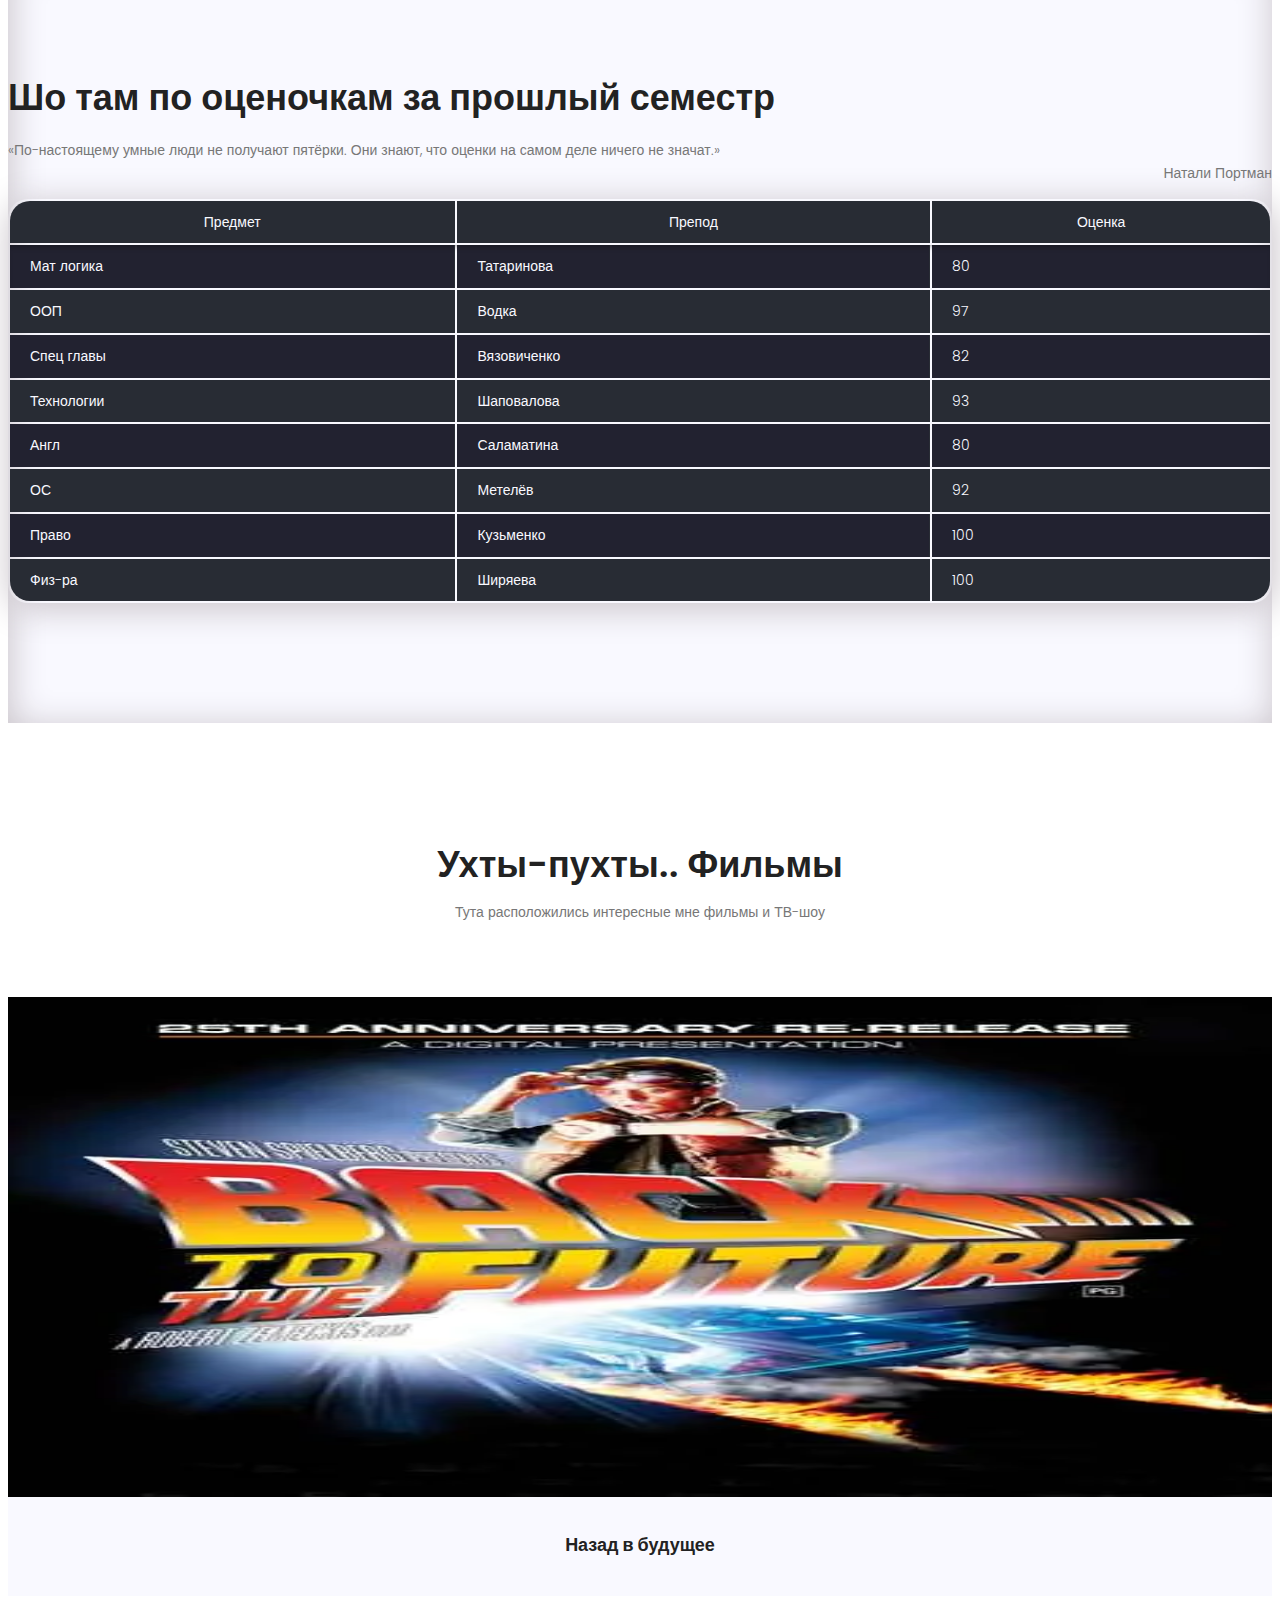
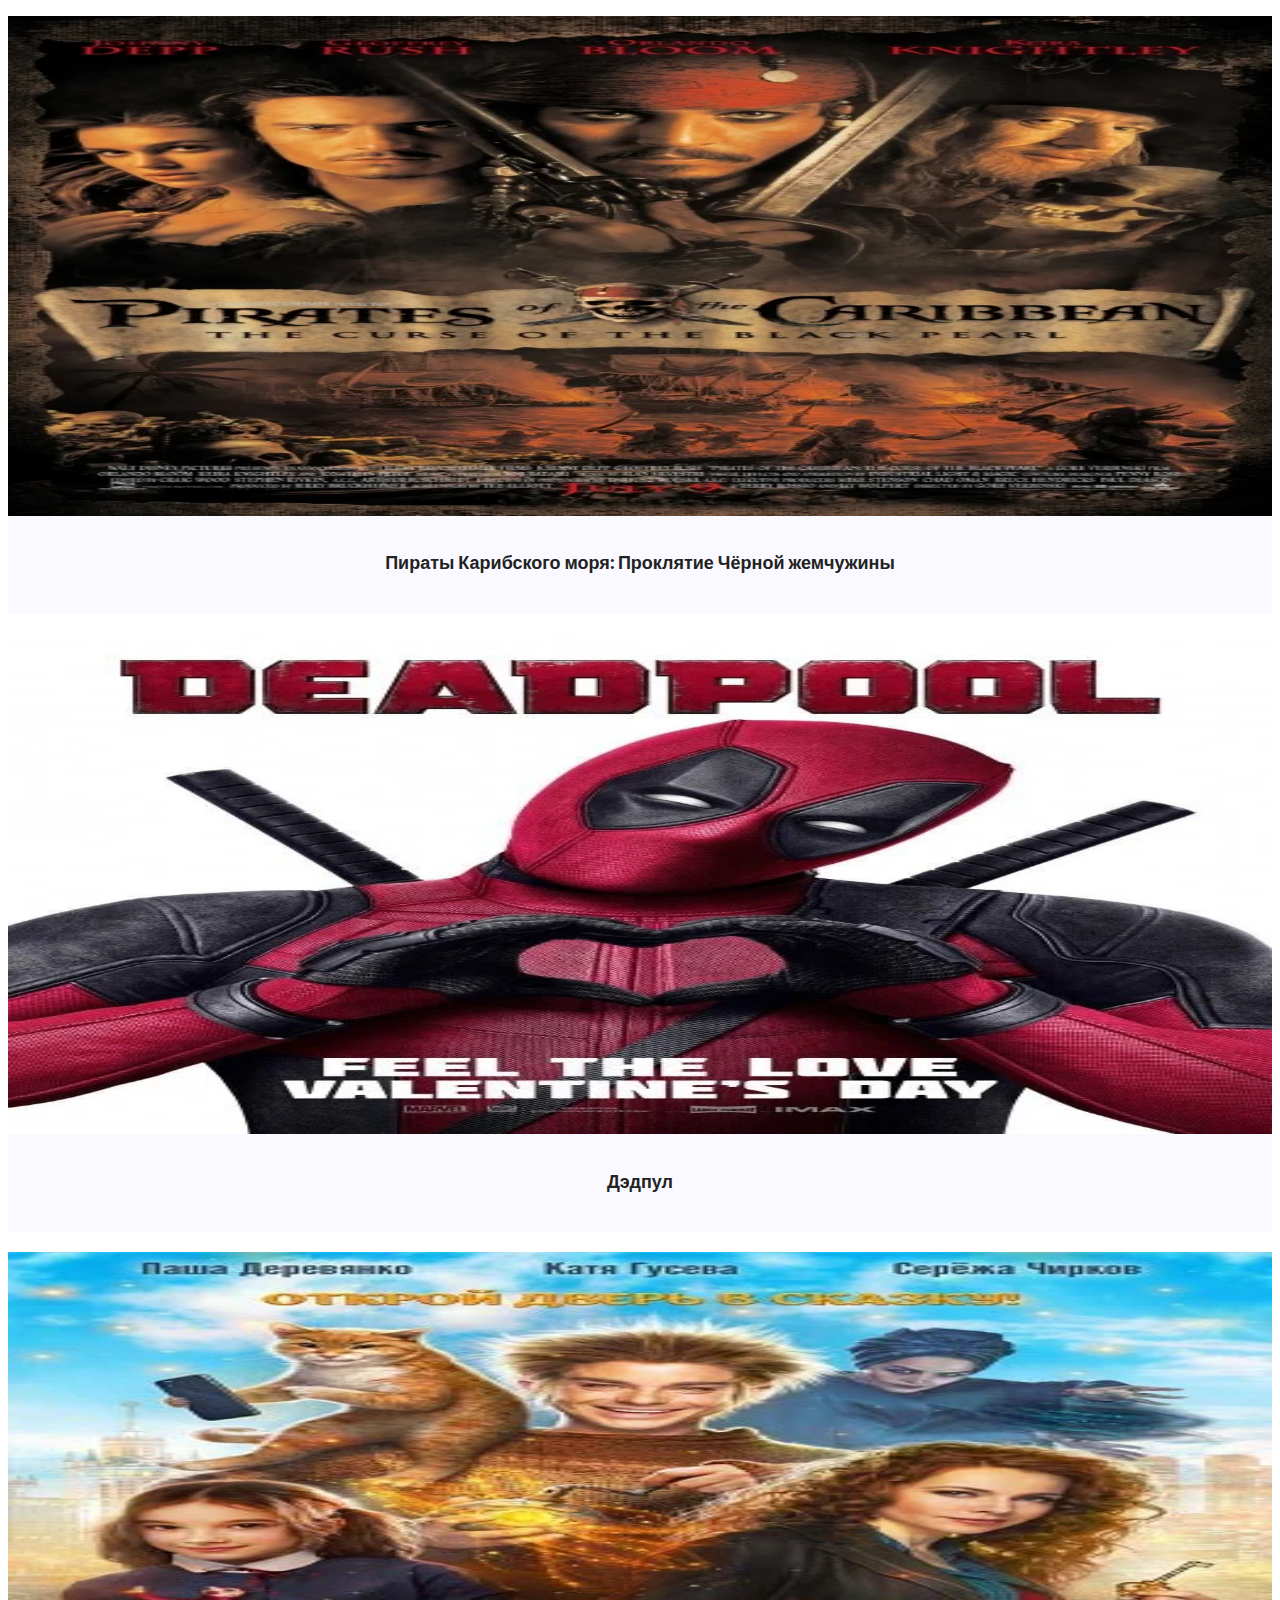
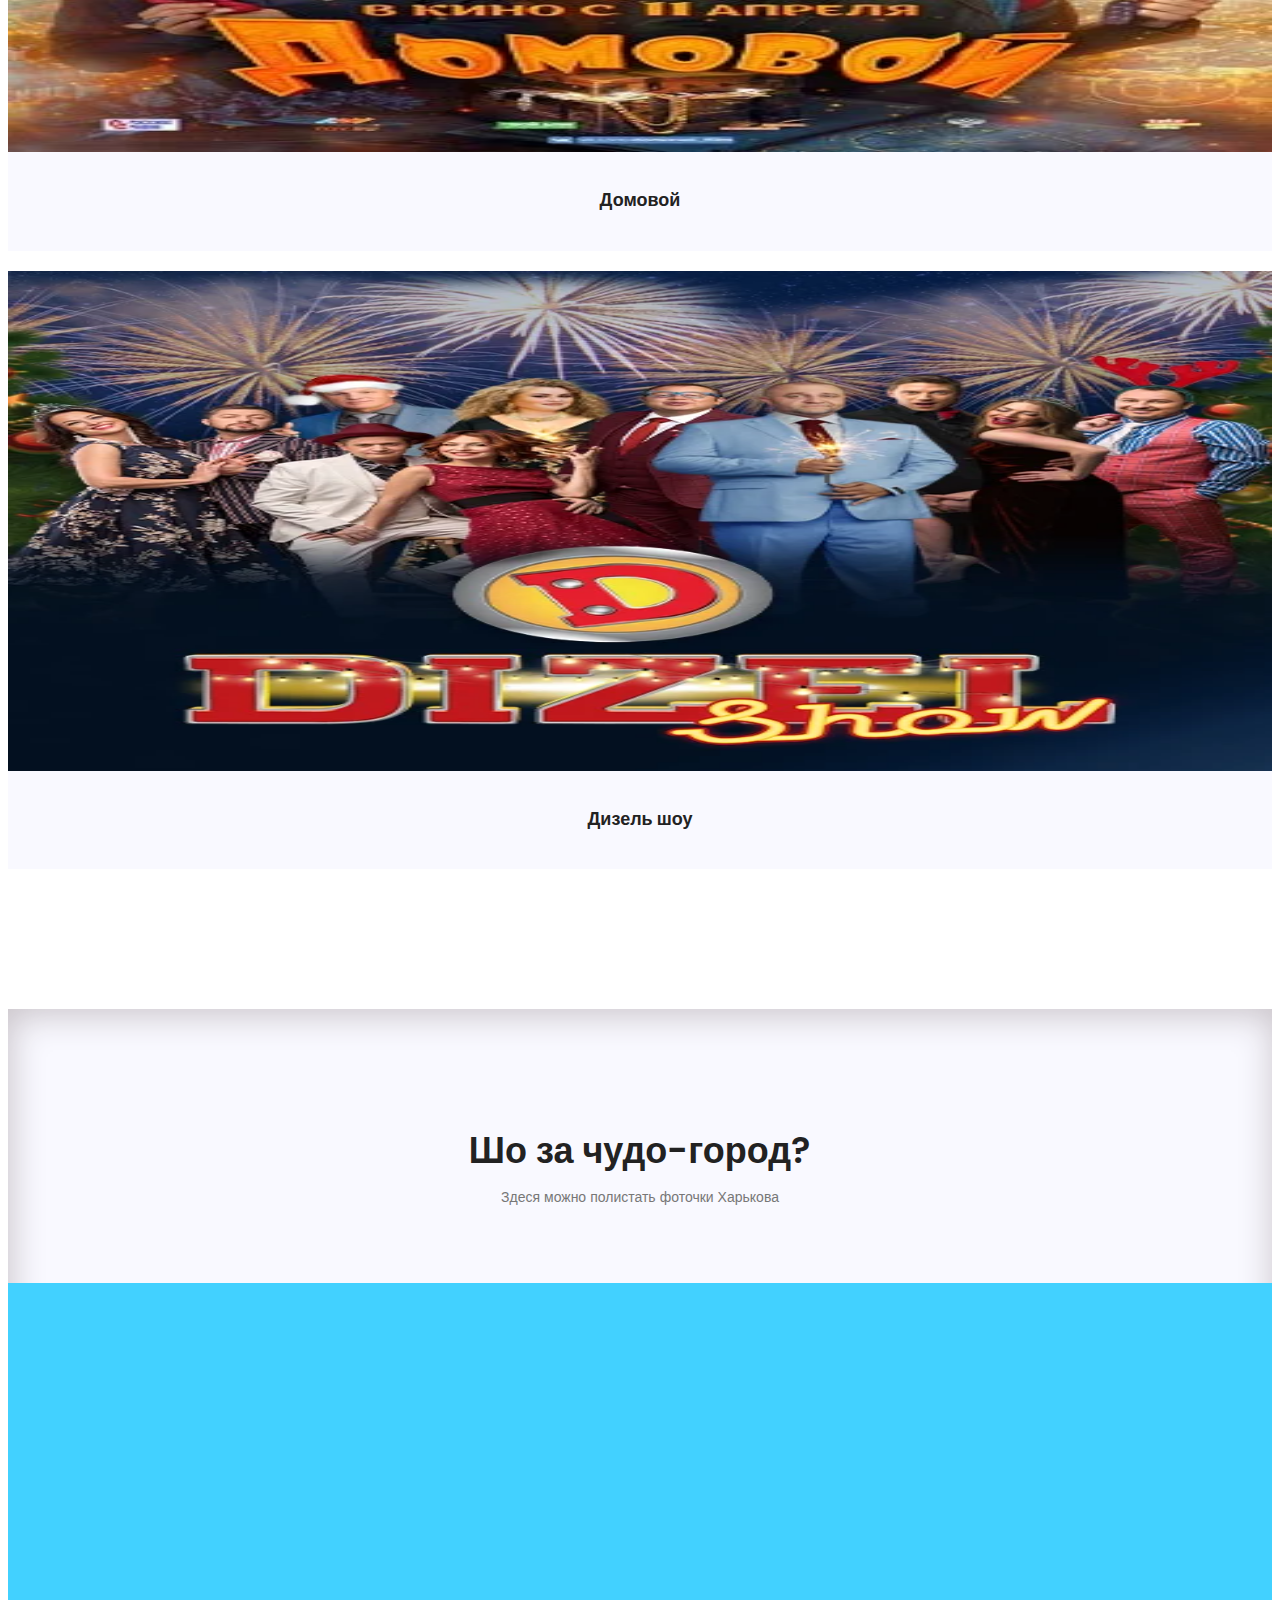
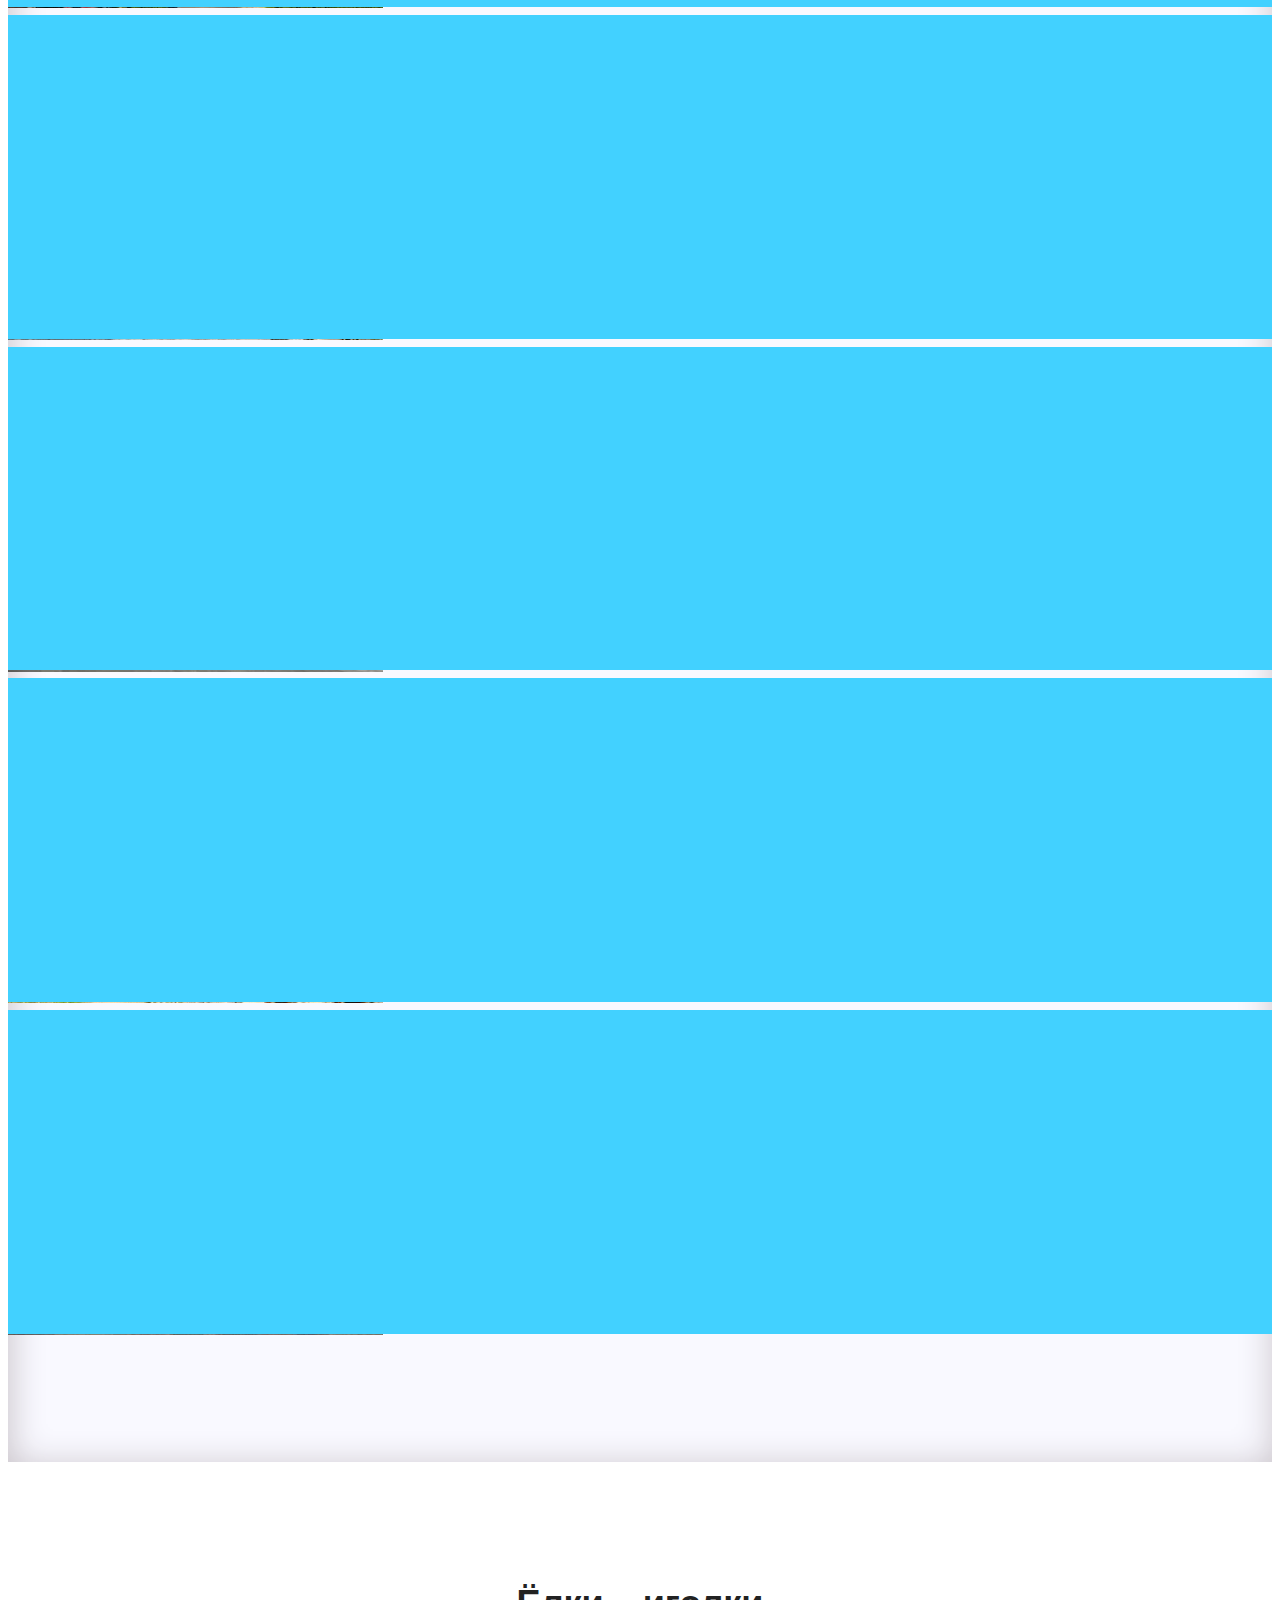
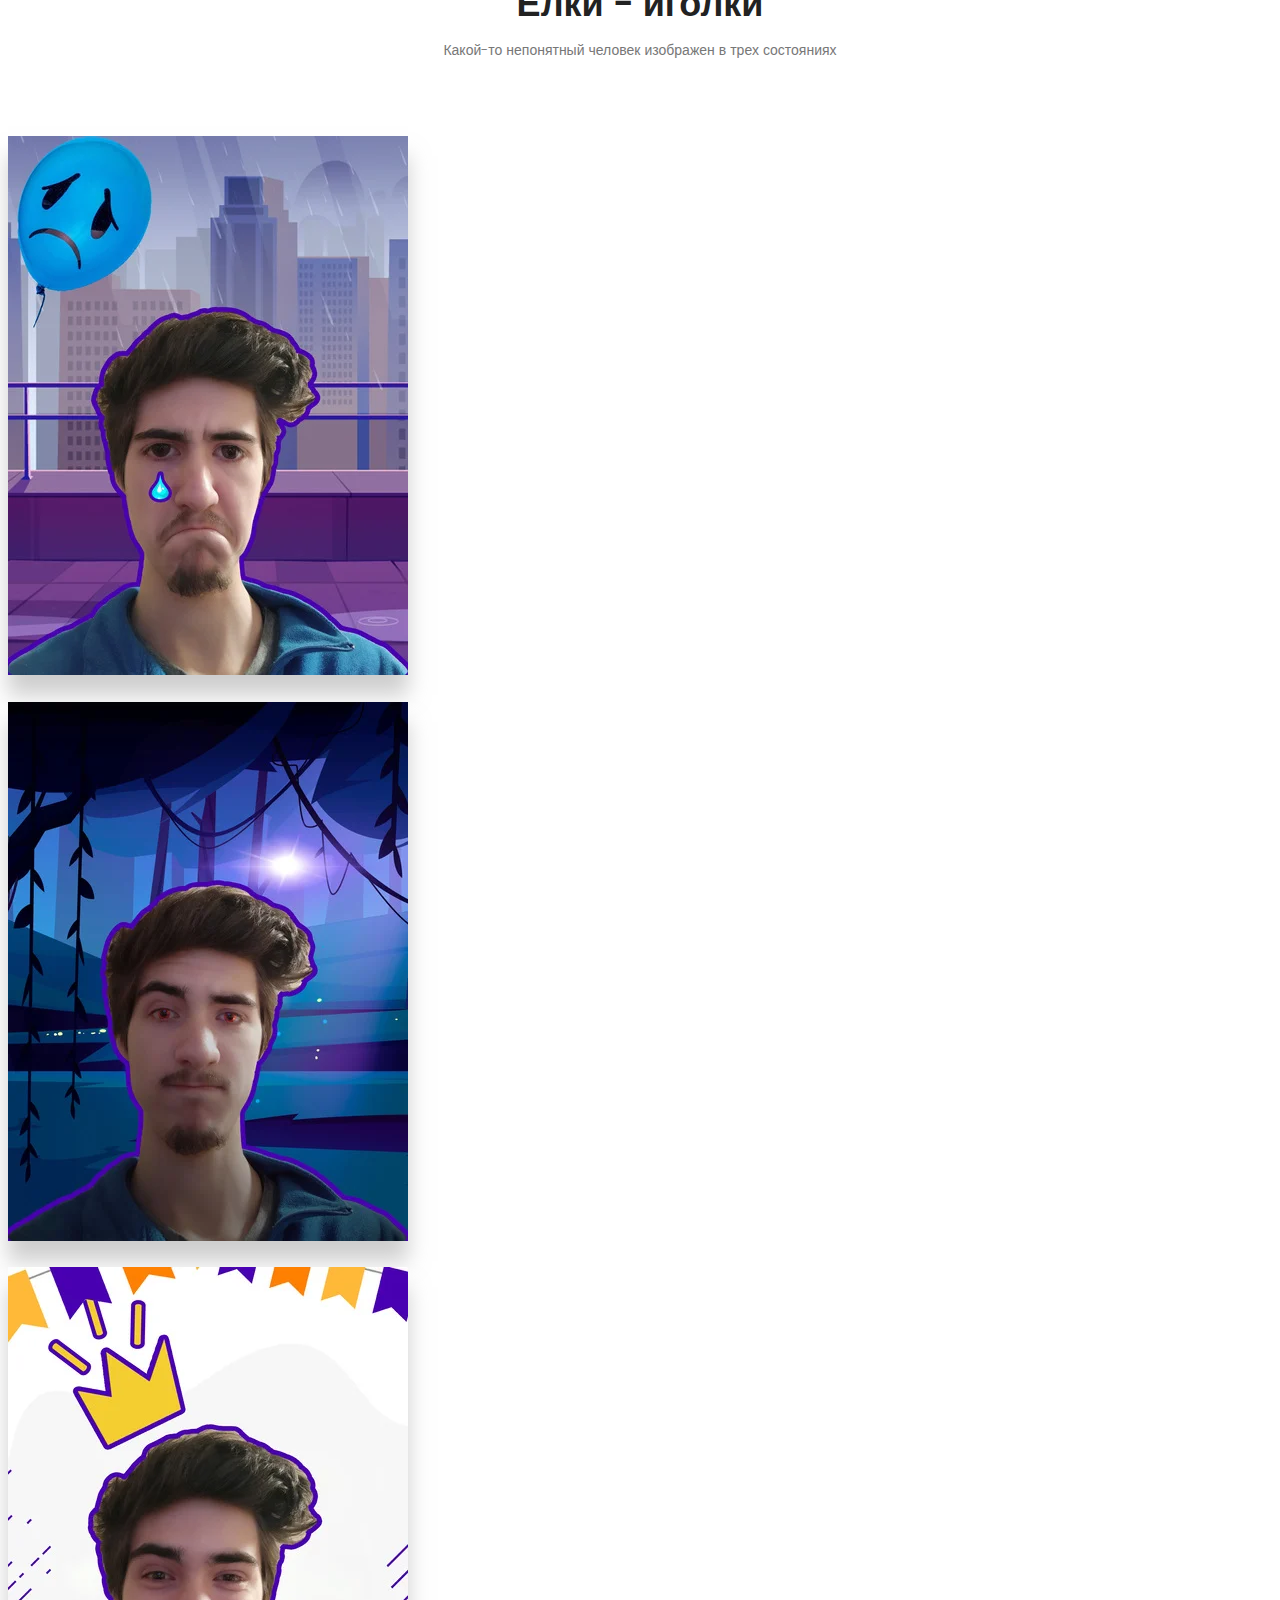
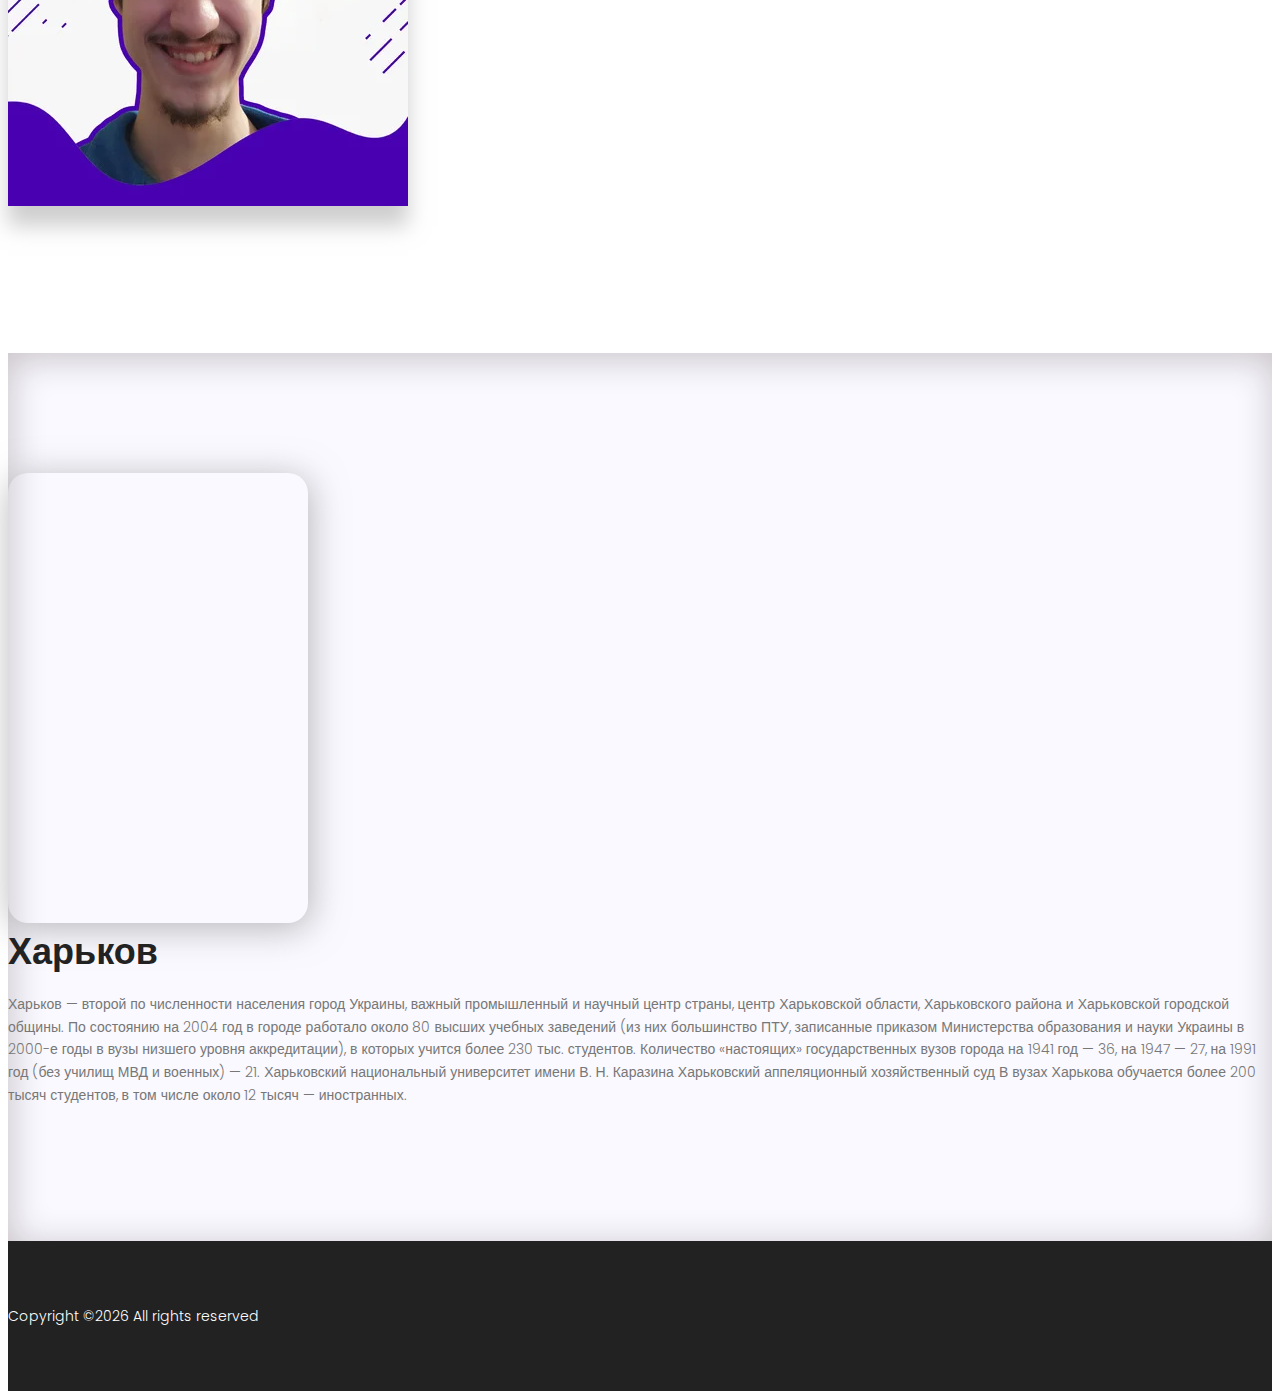
==== commit 8c068356: "Update index.html" ====
--- a/index.html
+++ b/index.html
@@ -18,12 +18,12 @@
 		<!--
 		CSS
 		============================================= -->
-		<link rel="stylesheet" href="css/linearicons.css">
-		<link rel="stylesheet" href="css/owl.carousel.css">
-		<link rel="stylesheet" href="css/magnific-popup.css">
-		<link rel="stylesheet" href="css/bootstrap.css">
+		<link rel="stylesheet" href="css/linearicons.min.css">
+		<link rel="stylesheet" href="css/owl.carousel.min.css">
+		<link rel="stylesheet" href="css/magnific-popup.min.css">
+		<link rel="stylesheet" href="css/bootstrap.min.css">
 		<link rel="stylesheet" href="css/hexagons.min.css">	
-		<link rel="stylesheet" href="css/light.css" id="theme-link">
+		<link rel="stylesheet" href="css/light.min.css" id="theme-link">
 	</head>
 	<body>
 		<div class="loader"><span>Loading...</span></div>
@@ -76,7 +76,7 @@
 							Теория — это когда все известно, но ничего не работает. Практика — это когда все работает, но никто не знает почему. Мы же объединяем теорию и практику: ничего не работает... и никто не знает почему!
 							<span>Альберт Эйнштейн</span>
 						</p>
-						<div><a href="#home" class="text-uppercase header-btn">Крутануть</a></div>
+						<div><a href="#" class="text-uppercase header-btn">Крутануть</a></div>
 					</div>
 					<div class="back hidden">
 						<div>
@@ -402,16 +402,14 @@
 
 		<link href="https://fonts.googleapis.com/css?family=Poppins:100,200,400,300,500,600,700&display=swap" rel="stylesheet">
 		<script src="js/vendor/jquery-2.2.4.min.js"></script>
-		<script src="js/theme-changer.js"></script>
+		<script src="js/theme-changer.min.js"></script>
 		<script src="https://cdnjs.cloudflare.com/ajax/libs/popper.js/1.11.0/umd/popper.min.js" integrity="sha384-b/U6ypiBEHpOf/4+1nzFpr53nxSS+GLCkfwBdFNTxtclqqenISfwAzpKaMNFNmj4" crossorigin="anonymous"></script>
 		<script src="js/vendor/bootstrap.min.js"></script>
 		<script src="js/jquery.magnific-popup.min.js"></script>				
 		<script src="js/parallax.min.js"></script>			
 		<script src="js/owl.carousel.min.js"></script>			
-		<script src="js/jquery.sticky.js"></script>
+		<script src="js/jquery.sticky.min.js"></script>
 		<script src="js/hexagons.min.js"></script>
-		<script src="js/jquery.counterup.min.js"></script>
-		<script src="js/waypoints.min.js"></script>				
-		<script src="js/main.js"></script>
+		<script src="js/main.min.js"></script>
 	</body>
 </html>
--- a/css/linearicons.min.css
+++ b/css/linearicons.min.css
@@ -0,0 +1 @@
+@font-face{font-family:Linearicons-Free;src:url('../fonts/Linearicons-Free.eot?w118d');src:url('../fonts/Linearicons-Free.eot?#iefixw118d') format('embedded-opentype'),url('../fonts/Linearicons-Free.woff2?w118d') format('woff2'),url('../fonts/Linearicons-Free.woff?w118d') format('woff'),url('../fonts/Linearicons-Free.ttf?w118d') format('truetype'),url('../fonts/Linearicons-Free.svg?w118d#Linearicons-Free') format('svg');font-weight:400;font-style:normal}.lnr{font-family:Linearicons-Free;speak:none;font-style:normal;font-weight:400;font-variant:normal;text-transform:none;line-height:1;-webkit-font-smoothing:antialiased;-moz-osx-font-smoothing:grayscale}.lnr-home:before{content:"\e800"}.lnr-apartment:before{content:"\e801"}.lnr-pencil:before{content:"\e802"}.lnr-magic-wand:before{content:"\e803"}.lnr-drop:before{content:"\e804"}.lnr-lighter:before{content:"\e805"}.lnr-poop:before{content:"\e806"}.lnr-sun:before{content:"\e807"}.lnr-moon:before{content:"\e808"}.lnr-cloud:before{content:"\e809"}.lnr-cloud-upload:before{content:"\e80a"}.lnr-cloud-download:before{content:"\e80b"}.lnr-cloud-sync:before{content:"\e80c"}.lnr-cloud-check:before{content:"\e80d"}.lnr-database:before{content:"\e80e"}.lnr-lock:before{content:"\e80f"}.lnr-cog:before{content:"\e810"}.lnr-trash:before{content:"\e811"}.lnr-dice:before{content:"\e812"}.lnr-heart:before{content:"\e813"}.lnr-star:before{content:"\e814"}.lnr-star-half:before{content:"\e815"}.lnr-star-empty:before{content:"\e816"}.lnr-flag:before{content:"\e817"}.lnr-envelope:before{content:"\e818"}.lnr-paperclip:before{content:"\e819"}.lnr-inbox:before{content:"\e81a"}.lnr-eye:before{content:"\e81b"}.lnr-printer:before{content:"\e81c"}.lnr-file-empty:before{content:"\e81d"}.lnr-file-add:before{content:"\e81e"}.lnr-enter:before{content:"\e81f"}.lnr-exit:before{content:"\e820"}.lnr-graduation-hat:before{content:"\e821"}.lnr-license:before{content:"\e822"}.lnr-music-note:before{content:"\e823"}.lnr-film-play:before{content:"\e824"}.lnr-camera-video:before{content:"\e825"}.lnr-camera:before{content:"\e826"}.lnr-picture:before{content:"\e827"}.lnr-book:before{content:"\e828"}.lnr-bookmark:before{content:"\e829"}.lnr-user:before{content:"\e82a"}.lnr-users:before{content:"\e82b"}.lnr-shirt:before{content:"\e82c"}.lnr-store:before{content:"\e82d"}.lnr-cart:before{content:"\e82e"}.lnr-tag:before{content:"\e82f"}.lnr-phone-handset:before{content:"\e830"}.lnr-phone:before{content:"\e831"}.lnr-pushpin:before{content:"\e832"}.lnr-map-marker:before{content:"\e833"}.lnr-map:before{content:"\e834"}.lnr-location:before{content:"\e835"}.lnr-calendar-full:before{content:"\e836"}.lnr-keyboard:before{content:"\e837"}.lnr-spell-check:before{content:"\e838"}.lnr-screen:before{content:"\e839"}.lnr-smartphone:before{content:"\e83a"}.lnr-tablet:before{content:"\e83b"}.lnr-laptop:before{content:"\e83c"}.lnr-laptop-phone:before{content:"\e83d"}.lnr-power-switch:before{content:"\e83e"}.lnr-bubble:before{content:"\e83f"}.lnr-heart-pulse:before{content:"\e840"}.lnr-construction:before{content:"\e841"}.lnr-pie-chart:before{content:"\e842"}.lnr-chart-bars:before{content:"\e843"}.lnr-gift:before{content:"\e844"}.lnr-diamond:before{content:"\e845"}.lnr-linearicons:before{content:"\e846"}.lnr-dinner:before{content:"\e847"}.lnr-coffee-cup:before{content:"\e848"}.lnr-leaf:before{content:"\e849"}.lnr-paw:before{content:"\e84a"}.lnr-rocket:before{content:"\e84b"}.lnr-briefcase:before{content:"\e84c"}.lnr-bus:before{content:"\e84d"}.lnr-car:before{content:"\e84e"}.lnr-train:before{content:"\e84f"}.lnr-bicycle:before{content:"\e850"}.lnr-wheelchair:before{content:"\e851"}.lnr-select:before{content:"\e852"}.lnr-earth:before{content:"\e853"}.lnr-smile:before{content:"\e854"}.lnr-sad:before{content:"\e855"}.lnr-neutral:before{content:"\e856"}.lnr-mustache:before{content:"\e857"}.lnr-alarm:before{content:"\e858"}.lnr-bullhorn:before{content:"\e859"}.lnr-volume-high:before{content:"\e85a"}.lnr-volume-medium:before{content:"\e85b"}.lnr-volume-low:before{content:"\e85c"}.lnr-volume:before{content:"\e85d"}.lnr-mic:before{content:"\e85e"}.lnr-hourglass:before{content:"\e85f"}.lnr-undo:before{content:"\e860"}.lnr-redo:before{content:"\e861"}.lnr-sync:before{content:"\e862"}.lnr-history:before{content:"\e863"}.lnr-clock:before{content:"\e864"}.lnr-download:before{content:"\e865"}.lnr-upload:before{content:"\e866"}.lnr-enter-down:before{content:"\e867"}.lnr-exit-up:before{content:"\e868"}.lnr-bug:before{content:"\e869"}.lnr-code:before{content:"\e86a"}.lnr-link:before{content:"\e86b"}.lnr-unlink:before{content:"\e86c"}.lnr-thumbs-up:before{content:"\e86d"}.lnr-thumbs-down:before{content:"\e86e"}.lnr-magnifier:before{content:"\e86f"}.lnr-cross:before{content:"\e870"}.lnr-menu:before{content:"\e871"}.lnr-list:before{content:"\e872"}.lnr-chevron-up:before{content:"\e873"}.lnr-chevron-down:before{content:"\e874"}.lnr-chevron-left:before{content:"\e875"}.lnr-chevron-right:before{content:"\e876"}.lnr-arrow-up:before{content:"\e877"}.lnr-arrow-down:before{content:"\e878"}.lnr-arrow-left:before{content:"\e879"}.lnr-arrow-right:before{content:"\e87a"}.lnr-move:before{content:"\e87b"}.lnr-warning:before{content:"\e87c"}.lnr-question-circle:before{content:"\e87d"}.lnr-menu-circle:before{content:"\e87e"}.lnr-checkmark-circle:before{content:"\e87f"}.lnr-cross-circle:before{content:"\e880"}.lnr-plus-circle:before{content:"\e881"}.lnr-circle-minus:before{content:"\e882"}.lnr-arrow-up-circle:before{content:"\e883"}.lnr-arrow-down-circle:before{content:"\e884"}.lnr-arrow-left-circle:before{content:"\e885"}.lnr-arrow-right-circle:before{content:"\e886"}.lnr-chevron-up-circle:before{content:"\e887"}.lnr-chevron-down-circle:before{content:"\e888"}.lnr-chevron-left-circle:before{content:"\e889"}.lnr-chevron-right-circle:before{content:"\e88a"}.lnr-crop:before{content:"\e88b"}.lnr-frame-expand:before{content:"\e88c"}.lnr-frame-contract:before{content:"\e88d"}.lnr-layers:before{content:"\e88e"}.lnr-funnel:before{content:"\e88f"}.lnr-text-format:before{content:"\e890"}.lnr-text-format-remove:before{content:"\e891"}.lnr-text-size:before{content:"\e892"}.lnr-bold:before{content:"\e893"}.lnr-italic:before{content:"\e894"}.lnr-underline:before{content:"\e895"}.lnr-strikethrough:before{content:"\e896"}.lnr-highlight:before{content:"\e897"}.lnr-text-align-left:before{content:"\e898"}.lnr-text-align-center:before{content:"\e899"}.lnr-text-align-right:before{content:"\e89a"}.lnr-text-align-justify:before{content:"\e89b"}.lnr-line-spacing:before{content:"\e89c"}.lnr-indent-increase:before{content:"\e89d"}.lnr-indent-decrease:before{content:"\e89e"}.lnr-pilcrow:before{content:"\e89f"}.lnr-direction-ltr:before{content:"\e8a0"}.lnr-direction-rtl:before{content:"\e8a1"}.lnr-page-break:before{content:"\e8a2"}.lnr-sort-alpha-asc:before{content:"\e8a3"}.lnr-sort-amount-asc:before{content:"\e8a4"}.lnr-hand:before{content:"\e8a5"}.lnr-pointer-up:before{content:"\e8a6"}.lnr-pointer-right:before{content:"\e8a7"}.lnr-pointer-down:before{content:"\e8a8"}.lnr-pointer-left:before{content:"\e8a9"}
--- a/css/light.min.css
+++ b/css/light.min.css
@@ -0,0 +1 @@
+::-moz-selection{background-color:#42d1ff;color:#fff}::selection{background-color:#42d1ff;color:#fff}::-webkit-input-placeholder{color:#777;font-weight:300}:-moz-placeholder{color:#777;opacity:1;font-weight:300}::-moz-placeholder{color:#777;opacity:1;font-weight:300}:-ms-input-placeholder{color:#777;font-weight:300}::-ms-input-placeholder{color:#777;font-weight:300}::-webkit-scrollbar{width:5px}::-webkit-scrollbar-track{-webkit-box-shadow:5px 5px 5px -5px rgba(34,60,80,.2) inset;background-color:#f9f9fd;border-radius:10px}::-webkit-scrollbar-thumb{border-radius:10px;background:linear-gradient(180deg,#42d1ff,#005bea)}@font-face{font-family:Linearicons-Free;src:url(/fonts/Linearicons-Free.woff2) format('woff2');font-display:swap}*{outline:0!important}body{color:#777;font-family:Poppins,sans-serif;font-size:14px;font-weight:300;line-height:1.625em;position:relative}ol,ul{margin:0;padding:0;list-style:none}select{display:block}figure{margin:0}a{-webkit-transition:all .3s ease 0s;-moz-transition:all .3s ease 0s;-o-transition:all .3s ease 0s;transition:all .3s ease 0s}iframe{border:0}.map-area iframe{width:inherit;border-radius:20px;box-shadow:rgb(129 129 129 / 54%) 2px 5px 35px 1px}a,a:focus,a:hover{text-decoration:none;outline:0}.loader{position:fixed;width:100%;height:100vh;background-color:#38a6e0;z-index:100;color:#fff;text-align:center;font-size:5em;display:flex;justify-content:center;align-items:center}.btn.active.focus,.btn.active:focus,.btn.focus,.btn.focus:active,.btn:active:focus,.btn:focus{text-decoration:none;outline:0}.card-panel{margin:0;padding:60px}.btn i,.btn-flat i,.btn-floating i,.btn-large i{font-size:1em;line-height:inherit}.gray-bg{background:#f9f9ff}h1,h2,h3,h4,h5,h6{font-family:Poppins,sans-serif;color:#222;line-height:1.2em!important;margin-bottom:0;margin-top:0;font-weight:600}.h1,.h2,.h3,.h4,.h5,.h6{margin-bottom:0;margin-top:0;font-family:Poppins,sans-serif;font-weight:600;color:#222}.h1,h1{font-size:36px}.h2,h2{font-size:30px}.h3,h3{font-size:24px}.h4,h4{font-size:18px}.h5,h5{font-size:16px}.h6,h6{font-size:14px;color:#222}td,th{border-radius:0}img{width:100%}#home{padding:50px 0 50px 0}.clear::after,.clear::before{content:" ";display:table}.clear::after{clear:both}.fz-11{font-size:11px}.fz-12{font-size:12px}.fz-13{font-size:13px}.fz-14{font-size:14px}.fz-15{font-size:15px}.fz-16{font-size:16px}.fz-18{font-size:18px}.fz-30{font-size:30px}.fz-48{font-size:48px!important}.fw100{font-weight:100}.fw300{font-weight:300}.fw400{font-weight:400!important}.fw500{font-weight:500}.f700{font-weight:700}.fsi{font-style:italic}.mt-10{margin-top:10px}.mt-15{margin-top:15px}.mt-20{margin-top:20px}.mt-25{margin-top:25px}.mt-30{margin-top:30px}.mt-35{margin-top:35px}.mt-40{margin-top:40px}.mt-50{margin-top:50px}.mt-60{margin-top:60px}.mt-70{margin-top:70px}.mt-80{margin-top:80px}.mt-100{margin-top:100px}.mt-120{margin-top:120px}.mt-150{margin-top:150px}.ml-0{margin-left:0!important}.ml-5{margin-left:5px!important}.ml-10{margin-left:10px}.ml-15{margin-left:15px}.ml-20{margin-left:20px}.ml-30{margin-left:30px}.ml-50{margin-left:50px}.mr-0{margin-right:0!important}.mr-5{margin-right:5px!important}.mr-15{margin-right:15px}.mr-10{margin-right:10px}.mr-20{margin-right:20px}.mr-30{margin-right:30px}.mr-50{margin-right:50px}.mb-0{margin-bottom:0}.mb-0-i{margin-bottom:0!important}.mb-5{margin-bottom:5px}.mb-10{margin-bottom:10px}.mb-15{margin-bottom:15px}.mb-20{margin-bottom:20px}.mb-25{margin-bottom:25px}.mb-30{margin-bottom:30px}.mb-40{margin-bottom:40px}.mb-50{margin-bottom:50px}.mb-60{margin-bottom:60px}.mb-70{margin-bottom:70px}.mb-80{margin-bottom:80px}.mb-90{margin-bottom:90px}.mb-100{margin-bottom:100px}.pt-0{padding-top:0}.pt-10{padding-top:10px}.pt-15{padding-top:15px}.pt-20{padding-top:20px}.pt-25{padding-top:25px}.pt-30{padding-top:30px}.pt-40{padding-top:40px}.pt-50{padding-top:50px}.pt-60{padding-top:60px}.pt-70{padding-top:70px}.pt-80{padding-top:80px}.pt-90{padding-top:90px}.pt-100{padding-top:100px}.pt-120{padding-top:120px}.pt-150{padding-top:150px}.pb-0{padding-bottom:0}.pb-10{padding-bottom:10px}.pb-15{padding-bottom:15px}.pb-20{padding-bottom:20px}.pb-25{padding-bottom:25px}.pb-30{padding-bottom:30px}.pb-40{padding-bottom:40px}.pb-50{padding-bottom:50px}.pb-60{padding-bottom:60px}.pb-70{padding-bottom:70px}.pb-80{padding-bottom:80px}.pb-90{padding-bottom:90px}.pb-100{padding-bottom:100px}.pb-120{padding-bottom:120px}.pb-150{padding-bottom:150px}.pr-30{padding-right:30px}.pl-30{padding-left:30px}.pl-90{padding-left:90px}.p-40{padding:40px}.float-left{float:left}.float-right{float:right}.text-italic{font-style:italic}.text-white{color:#fff}.transition{-webkit-transition:all .3s ease 0s;-moz-transition:all .3s ease 0s;-o-transition:all .3s ease 0s;transition:all .3s ease 0s}.section-full{padding:100px 0}.section-half{padding:75px 0}.text-center{text-align:center}.text-left{text-align:left}.text-rigth{text-align:right}.flex{display:-webkit-box;display:-webkit-flex;display:-moz-flex;display:-ms-flexbox;display:flex}.inline-flex{display:-webkit-inline-box;display:-webkit-inline-flex;display:-moz-inline-flex;display:-ms-inline-flexbox;display:inline-flex}.flex-grow{-webkit-box-flex:1;-webkit-flex-grow:1;-moz-flex-grow:1;-ms-flex-positive:1;flex-grow:1}.flex-wrap{-webkit-flex-wrap:wrap;-moz-flex-wrap:wrap;-ms-flex-wrap:wrap;flex-wrap:wrap}.flex-left{-webkit-box-pack:start;-ms-flex-pack:start;-webkit-justify-content:flex-start;-moz-justify-content:flex-start;justify-content:flex-start}.flex-middle{-webkit-box-align:center;-ms-flex-align:center;-webkit-align-items:center;-moz-align-items:center;align-items:center}.flex-right{-webkit-box-pack:end;-ms-flex-pack:end;-webkit-justify-content:flex-end;-moz-justify-content:flex-end;justify-content:flex-end}.flex-top{-webkit-align-self:flex-start;-moz-align-self:flex-start;-ms-flex-item-align:start;align-self:flex-start}.flex-center{-webkit-box-pack:center;-ms-flex-pack:center;-webkit-justify-content:center;-moz-justify-content:center;justify-content:center}.flex-bottom{-webkit-align-self:flex-end;-moz-align-self:flex-end;-ms-flex-item-align:end;align-self:flex-end}.space-between{-webkit-box-pack:justify;-ms-flex-pack:justify;-webkit-justify-content:space-between;-moz-justify-content:space-between;justify-content:space-between}.space-around{-ms-flex-pack:distribute;-webkit-justify-content:space-around;-moz-justify-content:space-around;justify-content:space-around}.flex-column{-webkit-box-direction:normal;-webkit-box-orient:vertical;-webkit-flex-direction:column;-moz-flex-direction:column;-ms-flex-direction:column;flex-direction:column}.flex-cell{display:-webkit-box;display:-webkit-flex;display:-moz-flex;display:-ms-flexbox;display:flex;-webkit-box-flex:1;-webkit-flex-grow:1;-moz-flex-grow:1;-ms-flex-positive:1;flex-grow:1}.display-table{display:table}.light{color:#fff}.dark{color:#222}.relative{position:relative}.overflow-hidden{overflow:hidden}nav .container a>img{width:32px}.navbar-brand{color:#232830!important}.navbar-brand span{padding-left:15px}.container.fullwidth{width:100%}.container.no-padding{padding-left:0;padding-right:0}.marks{width:100%;border-radius:20px;box-shadow:rgb(201 195 201) 2px 5px 35px 1px}.marks tr{color:#f9f9ff}.marks tr:first-child td:first-child{border-radius:20px 0 0 0}.marks tr:first-child td:last-child{border-radius:0 20px 0 0}.marks tr:last-child td:first-child{border-radius:0 0 0 20px}.marks tr:last-child td:last-child{border-radius:0 0 20px 0}.marks td{padding:10px 20px 10px 20px;border-right:1px solid #282c34}.marks td:last-child{border-right:0}.marks tr:last-child td{border-bottom:0}.marks tr:nth-child(2){box-shadow:inset 0 5px 10px -8px #000}.marks tr:first-child{text-align:center;border-radius:20px 20px 0 0}.marks tr:nth-child(2n-1){background-color:#282c34}.marks tr:nth-child(2n){background-color:#222230}.marks tr:last-child{border-radius:0 0 20px 20px}@media (max-width:374px){.marks td{font-size:12px;padding:10px 12px 10px 12px;border-right:1px solid #282c34}}.no-padding{padding:0}.section-bg{background:#f9fafc}@media (max-width:767px){.no-flex-xs{display:block!important}}.row.no-margin{margin-left:0;margin-right:0}.sample-text-area{background:#fff;padding:100px 0 70px 0}.text-heading{margin-bottom:30px;font-size:24px}b,del,i,sub,sup,u{color:#42d1ff}h1{font-size:36px}h2{font-size:30px}h3{font-size:24px}h4{font-size:18px}h5{font-size:16px}h6{font-size:14px}h1,h2,h3,h4,h5,h6{line-height:1.5em}.typography h1,.typography h2,.typography h3,.typography h4,.typography h5,.typography h6{color:#777}.about-right>a{padding:2px 40px}.about-left>img,.about-right>img{border-radius:360px;box-shadow:0 20px 20px 0 rgb(157 157 157 / 50%);animation:3s ease-in-out 1s infinite reverse both running slidein}.back>*{transform:rotateY(180deg)}.button-area{background:#fff}.button-area .border-top-generic{padding:70px 15px;border-top:1px dotted #eee}.button-group-area .genric-btn{margin-right:10px;margin-top:10px}.button-group-area .genric-btn:last-child{margin-right:0}.banner-left{perspective:1000px;transform:rotateY(0);transition:transform .7s ease-in-out}.banner-left.another-side{transform:rotateY(180deg)}.banner-left .mx-auto{text-align:justify}.about-left .mt-20>span,.banner-left .mx-auto>span{text-align:right;display:block}.banner-left .mx-auto>.email{text-align:left;display:block}.col-lg-4{margin-bottom:20px}.col-lg-4>img{width:inherit;height:inherit;box-shadow:0 20px 20px 0 rgb(157 157 157 / 50%);transition:all .1s ease-in-out}.col-lg-4>img:hover{box-shadow:none}.email>a{color:#fff;border-radius:90px;padding:5px 10px}.email>a:hover{color:#3fb4ff;background-color:#fff}.github>a{color:#3fb4ff;background-color:#fff;border:1px solid #fff;border-radius:90px;padding:0 10px}.github>a:hover{color:#fff;background-color:#3fb4ff}.genric-btn{display:inline-block;outline:0;line-height:40px;padding:0 30px;font-size:.8em;text-align:center;text-decoration:none;font-weight:500;cursor:pointer;-webkit-transition:all .3s ease 0s;-moz-transition:all .3s ease 0s;-o-transition:all .3s ease 0s;transition:all .3s ease 0s}.genric-btn:focus{outline:0}.genric-btn.e-large{padding:0 40px;line-height:50px}.genric-btn.large{line-height:45px}.genric-btn.medium{line-height:30px}.genric-btn.small{line-height:25px}.genric-btn.radius{border-radius:3px}.genric-btn.circle{border-radius:20px}.genric-btn.arrow{display:-webkit-inline-box;display:-ms-inline-flexbox;display:inline-flex;-webkit-box-align:center;-ms-flex-align:center;align-items:center}.genric-btn.arrow span{margin-left:10px}.genric-btn.default{color:#222;background:#f9f9ff;border:1px solid transparent}.genric-btn.default:hover{border:1px solid #f9f9ff;background:#fff}.genric-btn.default-border{border:1px solid #f9f9ff;background:#fff}.genric-btn.default-border:hover{color:#222;background:#f9f9ff;border:1px solid transparent}.genric-btn.primary{color:#fff;background:#42d1ff;border:1px solid transparent}.genric-btn.primary:hover{color:#42d1ff;border:1px solid #42d1ff;background:#fff}.genric-btn.primary-border{color:#42d1ff;border:1px solid #42d1ff;background:#fff}.genric-btn.primary-border:hover{color:#fff;background:#42d1ff;border:1px solid transparent}.genric-btn.success{color:#fff;background:#4cd3e3;border:1px solid transparent}.genric-btn.success:hover{color:#4cd3e3;border:1px solid #4cd3e3;background:#fff}.genric-btn.success-border{color:#4cd3e3;border:1px solid #4cd3e3;background:#fff}.genric-btn.success-border:hover{color:#fff;background:#4cd3e3;border:1px solid transparent}.genric-btn.info{color:#fff;background:#38a4ff;border:1px solid transparent}.genric-btn.info:hover{color:#38a4ff;border:1px solid #38a4ff;background:#fff}.genric-btn.info-border{color:#38a4ff;border:1px solid #38a4ff;background:#fff}.genric-btn.info-border:hover{color:#fff;background:#38a4ff;border:1px solid transparent}.genric-btn.warning{color:#fff;background:#f4e700;border:1px solid transparent}.genric-btn.warning:hover{color:#f4e700;border:1px solid #f4e700;background:#fff}.genric-btn.warning-border{color:#f4e700;border:1px solid #f4e700;background:#fff}.genric-btn.warning-border:hover{color:#fff;background:#f4e700;border:1px solid transparent}.genric-btn.danger{color:#fff;background:#f44a40;border:1px solid transparent}.genric-btn.danger:hover{color:#f44a40;border:1px solid #f44a40;background:#fff}.genric-btn.danger-border{color:#f44a40;border:1px solid #f44a40;background:#fff}.genric-btn.danger-border:hover{color:#fff;background:#f44a40;border:1px solid transparent}.genric-btn.link{color:#222;background:#f9f9ff;text-decoration:underline;border:1px solid transparent}.genric-btn.link:hover{color:#222;border:1px solid #f9f9ff;background:#fff}.genric-btn.link-border{color:#222;border:1px solid #f9f9ff;background:#fff;text-decoration:underline}.genric-btn.link-border:hover{color:#222;background:#f9f9ff;border:1px solid transparent}.genric-btn.disable{color:#222,.3;background:#f9f9ff;border:1px solid transparent;cursor:not-allowed}.generic-blockquote{padding:30px 50px 30px 30px;background:#f9f9ff;border-left:2px solid #42d1ff}.hidden{display:none}.progress-table-wrap{overflow-x:scroll}.progress-table{background:#f9f9ff;padding:15px 0 30px 0;min-width:800px}.progress-table .serial{width:11.83%;padding-left:30px}.progress-table .country{width:28.07%}.progress-table .visit{width:19.74%}.progress-table .percentage{width:40.36%;padding-right:50px}.progress-table .table-head{display:flex}.progress-table .table-head .country,.progress-table .table-head .percentage,.progress-table .table-head .serial,.progress-table .table-head .visit{color:#222;line-height:40px;text-transform:uppercase;font-weight:500}.progress-table .table-row{padding:15px 0;border-top:1px solid #edf3fd;display:flex}.progress-table .table-row .country,.progress-table .table-row .percentage,.progress-table .table-row .serial,.progress-table .table-row .visit{display:flex;align-items:center}.progress-table .table-row .country img{margin-right:15px}.progress-table .table-row .percentage .progress{width:80%;border-radius:0;background:0 0}.progress-table .table-row .percentage .progress .progress-bar{height:5px;line-height:5px}.progress-table .table-row .percentage .progress .progress-bar.color-1{background-color:#6382e6}.progress-table .table-row .percentage .progress .progress-bar.color-2{background-color:#e66686}.progress-table .table-row .percentage .progress .progress-bar.color-3{background-color:#f09359}.progress-table .table-row .percentage .progress .progress-bar.color-4{background-color:#73fbaf}.progress-table .table-row .percentage .progress .progress-bar.color-5{background-color:#73fbaf}.progress-table .table-row .percentage .progress .progress-bar.color-6{background-color:#6382e6}.progress-table .table-row .percentage .progress .progress-bar.color-7{background-color:#a367e7}.progress-table .table-row .percentage .progress .progress-bar.color-8{background-color:#e66686}.single-gallery-image{margin-top:30px;background-repeat:no-repeat!important;background-position:center center!important;background-size:cover!important;height:200px}.list-style{width:14px;height:14px}.unordered-list li{position:relative;padding-left:30px;line-height:1.82em!important}.unordered-list li:before{content:"";position:absolute;width:14px;height:14px;border:3px solid #42d1ff;background:#fff;top:4px;left:0;border-radius:50%}.ordered-list{margin-left:30px}.ordered-list li{list-style-type:decimal-leading-zero;color:#42d1ff;font-weight:500;line-height:1.82em!important}.ordered-list li span{font-weight:300;color:#777}.ordered-list-alpha li{margin-left:30px;list-style-type:lower-alpha;color:#42d1ff;font-weight:500;line-height:1.82em!important}.ordered-list-alpha li span{font-weight:300;color:#777}.ordered-list-roman li{margin-left:30px;list-style-type:lower-roman;color:#42d1ff;font-weight:500;line-height:1.82em!important}.ordered-list-roman li span{font-weight:300;color:#777}.single-input{display:block;width:100%;line-height:40px;border:none;outline:0;background:#f9f9ff;padding:0 20px}.single-input:focus{outline:0}.input-group-icon{position:relative}.input-group-icon .icon{position:absolute;left:20px;top:0;line-height:40px;z-index:3}.input-group-icon .icon i{color:#797979}.input-group-icon .single-input{padding-left:45px}.single-textarea{display:block;width:100%;line-height:40px;border:none;outline:0;background:#f9f9ff;padding:0 20px;height:100px;resize:none}.single-textarea:focus{outline:0}.single-input-primary{display:block;width:100%;line-height:40px;border:1px solid transparent;outline:0;background:#f9f9ff;padding:0 20px}.single-input-primary:focus{outline:0;border:1px solid #42d1ff}.single-input-accent{display:block;width:100%;line-height:40px;border:1px solid transparent;outline:0;background:#f9f9ff;padding:0 20px}.single-input-accent:focus{outline:0;border:1px solid #eb6b55}.single-input-secondary{display:block;width:100%;line-height:40px;border:1px solid transparent;outline:0;background:#f9f9ff;padding:0 20px}.single-input-secondary:focus{outline:0;border:1px solid #f09359}.default-switch{width:35px;height:17px;border-radius:8.5px;background:#f9f9ff;position:relative;cursor:pointer}.default-switch input{position:absolute;left:0;top:0;right:0;bottom:0;width:100%;height:100%;opacity:0;cursor:pointer}.default-switch input+label{position:absolute;top:1px;left:1px;width:15px;height:15px;border-radius:50%;background:#42d1ff;-webkit-transition:all .2s;-moz-transition:all .2s;-o-transition:all .2s;transition:all .2s;box-shadow:0 4px 5px 0 rgba(0,0,0,.2);cursor:pointer}.default-switch input:checked+label{left:19px}.primary-switch{width:35px;height:17px;border-radius:8.5px;background:#f9f9ff;position:relative;cursor:pointer}.primary-switch input{position:absolute;left:0;top:0;right:0;bottom:0;width:100%;height:100%;opacity:0}.primary-switch input+label{position:absolute;left:0;top:0;right:0;bottom:0;width:100%;height:100%}.primary-switch input+label:before{content:"";position:absolute;left:0;top:0;right:0;bottom:0;width:100%;height:100%;background:0 0;border-radius:8.5px;cursor:pointer;-webkit-transition:all .2s;-moz-transition:all .2s;-o-transition:all .2s;transition:all .2s}.primary-switch input+label:after{content:"";position:absolute;top:1px;left:1px;width:15px;height:15px;border-radius:50%;background:#fff;-webkit-transition:all .2s;-moz-transition:all .2s;-o-transition:all .2s;transition:all .2s;box-shadow:0 4px 5px 0 rgba(0,0,0,.2);cursor:pointer}.primary-switch input:checked+label:after{left:19px}.primary-switch input:checked+label:before{background:#42d1ff}.confirm-switch{width:35px;height:17px;border-radius:8.5px;background:#f9f9ff;position:relative;cursor:pointer}.confirm-switch input{position:absolute;left:0;top:0;right:0;bottom:0;width:100%;height:100%;opacity:0}.confirm-switch input+label{position:absolute;left:0;top:0;right:0;bottom:0;width:100%;height:100%}.confirm-switch input+label:before{content:"";position:absolute;left:0;top:0;right:0;bottom:0;width:100%;height:100%;background:0 0;border-radius:8.5px;-webkit-transition:all .2s;-moz-transition:all .2s;-o-transition:all .2s;transition:all .2s;cursor:pointer}.confirm-switch input+label:after{content:"";position:absolute;top:1px;left:1px;width:15px;height:15px;border-radius:50%;background:#fff;-webkit-transition:all .2s;-moz-transition:all .2s;-o-transition:all .2s;transition:all .2s;box-shadow:0 4px 5px 0 rgba(0,0,0,.2);cursor:pointer}.confirm-switch input:checked+label:after{left:19px}.confirm-switch input:checked+label:before{background:#4cd3e3}.primary-checkbox{width:16px;height:16px;border-radius:3px;background:#f9f9ff;position:relative;cursor:pointer}.primary-checkbox input{position:absolute;left:0;top:0;right:0;bottom:0;width:100%;height:100%;opacity:0}.primary-checkbox input+label{position:absolute;left:0;top:0;right:0;bottom:0;width:100%;height:100%;border-radius:3px;cursor:pointer;border:1px solid #f1f1f1}.primary-checkbox input:checked+label{background:url(../img/elements/primary-check.png) no-repeat center center/cover;border:none}.confirm-checkbox{width:16px;height:16px;border-radius:3px;background:#f9f9ff;position:relative;cursor:pointer}.confirm-checkbox input{position:absolute;left:0;top:0;right:0;bottom:0;width:100%;height:100%;opacity:0}.confirm-checkbox input+label{position:absolute;left:0;top:0;right:0;bottom:0;width:100%;height:100%;border-radius:3px;cursor:pointer;border:1px solid #f1f1f1}.confirm-checkbox input:checked+label{background:url(../img/elements/success-check.png) no-repeat center center/cover;border:none}.disabled-checkbox{width:16px;height:16px;border-radius:3px;background:#f9f9ff;position:relative;cursor:pointer}.disabled-checkbox input{position:absolute;left:0;top:0;right:0;bottom:0;width:100%;height:100%;opacity:0}.disabled-checkbox input+label{position:absolute;left:0;top:0;right:0;bottom:0;width:100%;height:100%;border-radius:3px;cursor:pointer;border:1px solid #f1f1f1}.disabled-checkbox input:disabled{cursor:not-allowed;z-index:3}.disabled-checkbox input:checked+label{background:url(../img/elements/disabled-check.png) no-repeat center center/cover;border:none}.primary-radio{width:16px;height:16px;border-radius:8px;background:#f9f9ff;position:relative;cursor:pointer}.primary-radio input{position:absolute;left:0;top:0;right:0;bottom:0;width:100%;height:100%;opacity:0}.primary-radio input+label{position:absolute;left:0;top:0;right:0;bottom:0;width:100%;height:100%;border-radius:8px;cursor:pointer;border:1px solid #f1f1f1}.primary-radio input:checked+label{background:url(../img/elements/primary-radio.png) no-repeat center center/cover;border:none}.confirm-radio{width:16px;height:16px;border-radius:8px;background:#f9f9ff;position:relative;cursor:pointer}.confirm-radio input{position:absolute;left:0;top:0;right:0;bottom:0;width:100%;height:100%;opacity:0}.confirm-radio input+label{position:absolute;left:0;top:0;right:0;bottom:0;width:100%;height:100%;border-radius:8px;cursor:pointer;border:1px solid #f1f1f1}.confirm-radio input:checked+label{background:url(../img/elements/success-radio.png) no-repeat center center/cover;border:none}.disabled-radio{width:16px;height:16px;border-radius:8px;background:#f9f9ff;position:relative;cursor:pointer}.disabled-radio input{position:absolute;left:0;top:0;right:0;bottom:0;width:100%;height:100%;opacity:0}.disabled-radio input+label{position:absolute;left:0;top:0;right:0;bottom:0;width:100%;height:100%;border-radius:8px;cursor:pointer;border:1px solid #f1f1f1}.disabled-radio input:disabled{cursor:not-allowed;z-index:3}.disabled-radio input:checked+label{background:url(../img/elements/disabled-radio.png) no-repeat center center/cover;border:none}.default-select{height:40px}.default-select .nice-select{border:none;border-radius:0;height:40px;background:#f9f9ff;padding-left:20px;padding-right:40px}.default-select .nice-select .list{margin-top:0;border:none;border-radius:0;box-shadow:none;width:100%;padding:10px 0 10px 0}.default-select .nice-select .list .option{font-weight:300;-webkit-transition:all .3s ease 0s;-moz-transition:all .3s ease 0s;-o-transition:all .3s ease 0s;transition:all .3s ease 0s;line-height:28px;min-height:28px;font-size:12px;padding-left:20px}.default-select .nice-select .list .option.selected{color:#42d1ff;background:0 0}.default-select .nice-select .list .option:hover{color:#42d1ff;background:0 0}.default-select .current{margin-right:50px;font-weight:300}.default-select .nice-select::after{right:20px}.form-select{height:40px;width:100%}.form-select .nice-select{border:none;border-radius:0;height:40px;background:#f9f9ff;padding-left:45px;padding-right:40px;width:100%}.form-select .nice-select .list{margin-top:0;border:none;border-radius:0;box-shadow:none;width:100%;padding:10px 0 10px 0}.form-select .nice-select .list .option{font-weight:300;-webkit-transition:all .3s ease 0s;-moz-transition:all .3s ease 0s;-o-transition:all .3s ease 0s;transition:all .3s ease 0s;line-height:28px;min-height:28px;font-size:12px;padding-left:45px}.form-select .nice-select .list .option.selected{color:#42d1ff;background:0 0}.form-select .nice-select .list .option:hover{color:#42d1ff;background:0 0}.form-select .current{margin-right:50px;font-weight:300}.form-select .nice-select::after{right:20px}@media (max-width:992px){.navbar-nav{height:auto;max-height:400px;overflow-x:hidden}}.default-header{position:absolute;top:0;left:0;width:100%;z-index:9}.menu-bar{cursor:pointer}.menu-bar span{color:#222;font-size:24px}.main-menubar{display:none!important}@media (max-width:991px){.main-menubar{display:block!important}}.navbar-nav a{text-transform:uppercase;font-weight:600;color:#222;padding:20px}.navbar-nav a:hover{color:#42d1ff}@media (max-width:992px){.navbar-nav{margin-top:10px}.navbar-nav a{padding:0}.navbar-nav li{padding:15px 0}}.img-fluid{width:55%;margin-right:auto!important;margin-left:auto!important;display:block;padding-top:50px}.section-gap{padding:120px 0}.section-title{padding-bottom:30px}.section-title h2{margin-bottom:20px}.section-title p{font-size:16px;margin-bottom:0}@media (max-width:991px){.section-title p br{display:none}}.banner-area,.call-to-action-area,.footer-area .primary-btn,.footer-area .primary-btn:hover,.footer-social a:hover,.generic-banner,.p1-gradient-bg,.primary-btn,.quality-area .hb-facebook-inv:hover,.quality-area .hb-facebook-inv:hover::after,.quality-area .hb-facebook-inv:hover::before,.single-film:hover,.single-footer-widget .bb-btn,.single-price:hover .bottom-sec,.single-price:hover .end-sec,.video-area .overlay-bg{background-image:-moz-linear-gradient(0deg,#3ea7ff 0,#42d1ff 100%);background-image:-webkit-linear-gradient(0deg,#3ea7ff 0,#42d1ff 100%);background-image:-ms-linear-gradient(0deg,#3ea7ff 0,#42d1ff 100%)}.counter-left h2,.p1-gradient-color{background:-moz-linear-gradient(0deg,#3ea7ff 0,#42d1ff 100%);background:-webkit-linear-gradient(0deg,#3ea7ff 0,#42d1ff 100%);background:-ms-linear-gradient(0deg,#3ea7ff 0,#42d1ff 100%);-webkit-background-clip:text;-webkit-text-fill-color:transparent}.primary-btn{line-height:42px;padding-left:40px;padding-right:40px;border-radius:25px;border:1px solid transparent;color:#fff;display:inline-block;font-weight:500;position:relative;-webkit-transition:all .3s ease 0s;-moz-transition:all .3s ease 0s;-o-transition:all .3s ease 0s;transition:all .3s ease 0s;cursor:pointer;text-transform:uppercase;position:relative}.primary-btn:hover{color:#222;background:0 0;border:1px solid #222;box-shadow:0 20px 20px 0 rgba(157,157,157,.5)}.load-more{border:1px solid transparent}.load-more:hover{background:0 0;border:1px solid #42d1ff;color:#42d1ff}.pbtn-2{padding-left:30px;padding-right:30px}.overlay{position:absolute;left:0;right:0;top:0;bottom:0;height:auto;width:auto}.default-header{background-color:#fff;width:100%!important}.sticky-wrapper{height:48px!important}.is-sticky .default-header{-webkit-transition:all .3s ease 0s;-moz-transition:all .3s ease 0s;-o-transition:all .3s ease 0s;transition:all .3s ease 0s;background-color:#fff;box-shadow:-21.213px 21.213px 30px 0 rgba(158,158,158,.3)}.dropdown-item{font-size:14px;width:auto!important;text-align:left}@media (max-width:767px){.dropdown-item{text-align:left;padding:.25rem}}.dropdown-item{font-size:14px;width:auto!important;text-align:left}@media (max-width:767px){.dropdown-item{text-align:left;padding:.25rem}}@media (min-width:768px){.dropdown .dropdown-menu{display:block;opacity:0;-webkit-transition:all .2s ease-in;-moz-transition:all .2s ease-in;-ms-transition:all .2s ease-in;-o-transition:all .2s ease-in;transition:all .2s ease-in}.dropdown:hover .dropdown-menu{display:block;opacity:1}}.dropdown-menu{border-radius:0;margin-top:15px;border:none}.dropdown-menu a{padding:5px 15px}@media (max-width:767px){.dropdown-menu{margin-top:0}}.dropdown-item:focus,.dropdown-item:hover{color:#16181b;text-decoration:none;background-color:transparent}.navbar-light .navbar-toggler{color:rgba(0,0,0,.5);border-color:rgba(0,0,0,.1);outline:0}@media (max-width:991px){.banner-area .fullscreen{height:700px!important}}@media (max-width:991px){.banner-left{text-align:center}}.banner-left h1{color:#222;font-size:60px;font-weight:700;line-height:1em;margin-bottom:20px}.banner-left h1 span{font-weight:700}@media (max-width:424px){.section-gap{padding:60px 0}}@media (max-width:991px){.banner-left h1{font-size:36px}.section-gap h1{padding-top:10px}}@media (max-width:991px){.banner-left h1 br{display:none}}@media (max-width:1199px){.banner-left h1{font-size:45px}}@media (max-width:414px){.banner-left h1{font-size:40px}}@media (max-width:800px){.banner-left{margin-top:30px}}@media (max-width:800px){.banner-right img{width:55%;margin-right:auto!important;margin-left:auto!important;display:block;padding-top:50px}}.model-right{display:flex;justify-content:center}.header-btn{background-color:#fff;padding:8px 35px;font-weight:600;color:#222;box-shadow:0 20px 20px 0 rgba(0,0,0,.1);border:1px solid transparent;border-radius:20px}.header-btn:hover{border:1px solid #fff;background:0 0;color:#fff}.quality-area #hexagon:hover{background:#ec008c}.quality-area #hexagon:hover:after{border-top:25px solid #ec008c}.quality-area #hexagon:hover:before{border-bottom:25px solid #ec008c}.quality-area .single-quality{text-align:center}.quality-area .single-quality p{max-width:280px;margin-left:auto;margin-right:auto;text-align:justify}.quality-area .single-quality p span{display:block;text-align:right}.quality-area .hb-sm{line-height:40px;font-size:28px}.quality-area .hb-facebook-inv,.quality-area .hb-facebook-inv::after,.quality-area .hb-facebook-inv::before,.quality-area .hb-facebook:hover,.quality-area .hb-facebook:hover::after,.quality-area .hb-facebook:hover::before{border-color:#a7a7a7;color:#a7a7a7;background:0 0}.quality-area .hb-facebook-inv:hover,.quality-area .hb-facebook-inv:hover::after,.quality-area .hb-facebook-inv:hover::before{border-color:#a7a7a7;color:#fff}.marks-area{background-color:#f9f9ff;box-shadow:inset rgb(201 195 201) 2px 5px 35px 1px}.marks-area .primary-btn{line-height:28px}@media (max-width:800px){.marks-area .about-left{text-align:center}.marks-area .about-left br{display:none}.marks-area .about-right{margin-top:100px}.about-right{text-align:center}}.films-area .row{justify-content:center}.films-area .single-film img{height:500px}.single-film{text-align:center;background-color:#f9f9ff;padding:0 0 40px 0;-webkit-transition:all .3s ease 0s;-moz-transition:all .3s ease 0s;-o-transition:all .3s ease 0s;transition:all .3s ease 0s}.single-film a{color:#222}.single-film:hover{cursor:pointer;box-shadow:0 20px 20px 0 rgba(157,157,157,.5);color:#fff}.single-film:hover a,.single-film:hover h4{color:#fff}.video-area{padding:200px 0 60px 0;position:relative;background:url(../img/video-bg.jpg) no-repeat center center/cover}.video-area .overlay-bg{opacity:.6}.video-area .video-content{text-align:center;position:relative;z-index:2}.video-area .video-content a{display:inline-block;margin-bottom:20px}.video-area .video-content h3{font-weight:600;font-size:18px;margin-bottom:10px;letter-spacing:2px}.video-area .video-content h4{font-weight:300;font-size:14px}.video-area .video-content .video-desc{margin-top:120px;text-align:right;align-self:flex-end}.map-area{background-color:#f9f9ff;box-shadow:inset rgb(201 195 201) 2px 5px 35px 1px}.city-area{background-color:#f9f9ff;box-shadow:inset rgb(201 195 201) 2px 5px 35px 1px}.city-area .owl-controls{position:absolute;left:110%;top:42%}@media (max-width:1280px){.city-area .owl-controls{position:relative;text-align:center;left:0;top:20px}.city-area .owl-controls .owl-next,.city-area .owl-controls .owl-prev{display:inline-block}}.city-area .lnr-arrow-down,.city-area .lnr-arrow-up{background-color:#fff;box-shadow:-14.142px 14.142px 20px 0 rgba(157,157,157,.2);padding:14px;color:#000;font-weight:500;border:1px solid #f5f5f5;display:inline-flex}.single-carusel .image-wrap{display:inline-block}.single-carusel .image-wrap .overlay-bg{background:#42d1ff}.single-carusel .image-wrap .overlay{position:absolute;left:0;right:0;top:0;bottom:8px}.single-carusel .image-wrap img{-webkit-transition:all .3s ease 0s;-moz-transition:all .3s ease 0s;-o-transition:all .3s ease 0s;transition:all .3s ease 0s;height:275px;width:375px}.single-carusel .image-wrap:hover{cursor:pointer}.single-carusel .image-wrap:hover img{opacity:.3}.faq-area{background:#fff}.counter-left{text-align:right}.counter-left h2{font-size:48px;font-weight:700}.counter-left p{font-size:14px;font-weight:300;color:#222}.counter-left .single-facts{margin-bottom:26px}@media (max-width:768px){.counter-left{text-align:center}}.faq-content{padding-left:10%;padding-right:10%}@media (max-width:1199px){.faq-content{padding-left:2%;padding-right:2%}}@media (max-width:767px){.faq-content{text-align:center}}.single-faq{margin-bottom:30px}.single-faq h2{font-size:18px;font-weight:600;margin-top:15px;margin-bottom:25px}.single-faq p{font-size:16px;font-weight:300;line-height:24px}@media (max-width:768px){.call-to-action-area .download-button{-webkit-box-direction:normal!important;-webkit-box-orient:vertical!important;-webkit-flex-direction:column!important;-moz-flex-direction:column!important;-ms-flex-direction:column!important;flex-direction:column!important}}.buttons{padding:20px 30px 0 30px;margin:20px;border:1px solid transparent;-webkit-transition:all .3s ease 0s;-moz-transition:all .3s ease 0s;-o-transition:all .3s ease 0s;transition:all .3s ease 0s;background-color:#fff;color:#222}.buttons i{font-size:40px;padding-right:20px;color:#42d1ff}.buttons:hover{cursor:pointer;box-shadow:0 20px 20px 0 rgba(0,0,0,.1);background:0 0;color:#fff;border:1px solid #fff}.buttons:hover a,.buttons:hover i{color:#fff!important}.buttons a{color:#222}.buttons p span{font-size:24px;font-weight:600}.footer-area{padding:0;background-color:#222}.footer-area .footer-nav li{margin-top:8px}.footer-area .footer-nav li a{color:#fff}.footer-area .footer-nav li a:hover{color:#42d1ff}.footer-area .primary-btn{line-height:42px;padding-left:30px;padding-right:60px;border-radius:25px;border:none;color:#fff;display:inline-block;font-weight:500;position:relative;-webkit-transition:all .3s ease 0s;-moz-transition:all .3s ease 0s;-o-transition:all .3s ease 0s;transition:all .3s ease 0s;cursor:pointer;text-transform:uppercase;position:relative}.footer-area .primary-btn:focus{outline:0}.footer-area .primary-btn span{color:#fff;position:absolute;top:50%;transform:translateY(-60%);right:30px;-webkit-transition:all .3s ease 0s;-moz-transition:all .3s ease 0s;-o-transition:all .3s ease 0s;transition:all .3s ease 0s}.footer-area .primary-btn:hover{box-shadow:none;color:#fff}.footer-area .primary-btn:hover span{color:#fff;right:20px}.footer-area .primary-btn.white{border:1px solid #fff;color:#fff}.footer-area .primary-btn.white span{color:#fff}.footer-area .primary-btn.white:hover{background:#fff;color:#42d1ff}.footer-area .primary-btn.white:hover span{color:#42d1ff}h6{color:#fff;margin-bottom:25px;font-size:18px;font-weight:600}.copy-right-text a,.copy-right-text i{color:#42d1ff}.instafeed{margin:-5px}.instafeed li{overflow:hidden;width:25%}.instafeed li img{margin:5px}.footer-social{text-align:right}.footer-social a{background:#111;width:20px;width:40px;display:inline-table;height:40px;text-align:center;padding-top:10px;-webkit-transition:all .3s ease 0s;-moz-transition:all .3s ease 0s;-o-transition:all .3s ease 0s;transition:all .3s ease 0s}.footer-social a:hover i{color:#fff}.footer-social i{color:#ccc;-webkit-transition:all .3s ease 0s;-moz-transition:all .3s ease 0s;-o-transition:all .3s ease 0s;transition:all .3s ease 0s}@media (max-width:991px){.footer-social{text-align:left;margin-top:20px}}.single-footer-widget{color:#fff}.single-footer-widget input{line-height:38px;border:none;background:#fff;font-weight:300;border-radius:20px;color:#777;padding-left:20px;width:100%}.single-footer-widget .bb-btn{color:#fff;font-weight:300;border-radius:0;z-index:9999;cursor:pointer}@media (max-width:800px){.single-footer-widget .nw-btn{margin-top:20px}.single-footer-widget .newsletter{padding-bottom:40px}}.single-footer-widget .info{position:absolute;margin-top:122px;color:#fff;font-size:12px}.single-footer-widget .info.valid{color:green}.single-footer-widget .info.error{color:red}.single-footer-widget ::-moz-selection{background-color:#42d1ff;color:#777}.single-footer-widget ::selection{background-color:#42d1ff;color:#777}.single-footer-widget ::-webkit-input-placeholder{color:#777;font-weight:300}.single-footer-widget :-moz-placeholder{color:#777;opacity:1;font-weight:300}.single-footer-widget ::-moz-placeholder{color:#777;opacity:1;font-weight:300}.single-footer-widget :-ms-input-placeholder{color:#777;font-weight:300}.single-footer-widget ::-ms-input-placeholder{color:#777;font-weight:300}@media (max-width:991px){.single-footer-widget{margin-bottom:30px}}.footer-bottom{padding:50px 0 50px 0}@media (max-width:991px){.footer-bottom{text-align:center}}.footer-text a,.footer-text i{color:#42d1ff}.whole-wrap{background-color:#fff}.generic-banner.relative{padding-top:58px}.generic-banner .container{padding-top:20px;padding-bottom:10px}.generic-banner .height{height:600px}@media (max-width:767px){.generic-banner .height{height:400px}}.generic-banner .generic-banner-content h2{line-height:1.2em;margin-bottom:20px}@media (max-width:991px){.generic-banner .generic-banner-content h2 br{display:none}}.generic-banner .generic-banner-content p{text-align:center;font-size:16px}@media (max-width:991px){.generic-banner .generic-banner-content p br{display:none}}.theme-button{display:none;background:0 0;border:none;cursor:pointer;outline:0}@media (max-width:991px){.theme-button.mobile{display:block}}@media (min-width:992px){.theme-button.pc{display:block}}.theme-button img{width:32px}.generic-content h1{font-weight:600}.three-js-code-area{background:#fff}.about-generic-area{background:#fff}.about-generic-area .border-top-generic{border-top:1px dotted #eee}.about-generic-area p{margin-bottom:20px}.white-bg{background:#fff}.section-top-border{padding:70px 0;border-top:1px dotted #eee}.switch-wrap{margin-bottom:10px}.switch-wrap p{margin:0}#model,#model canvas{width:500px!important;height:500px!important}@media (max-width:499px){#model,#model canvas{width:90vw!important;height:90vw!important}}.mfp-close{outline:0!important}.mfp-with-zoom .mfp-container,.mfp-with-zoom.mfp-bg{opacity:0;-webkit-backface-visibility:hidden;-webkit-transition:all .3s ease-out;-moz-transition:all .3s ease-out;-o-transition:all .3s ease-out;transition:all .3s ease-out}.mfp-with-zoom.mfp-ready .mfp-container{opacity:1}.mfp-with-zoom.mfp-ready.mfp-bg{opacity:.8}.mfp-with-zoom.mfp-removing .mfp-container,.mfp-with-zoom.mfp-removing.mfp-bg{opacity:0}code[data-highlight],pre[data-highlight]{font-weight:400;line-height:1.4;white-space:pre-wrap}pre[data-highlight]{box-shadow:#c9c3c9 0 0 35px 0;padding:0;background:#fff;border-radius:10px}code[data-highlight]{text-align:left;margin:0;padding:15px}.hljs{display:block;overflow-x:auto;padding:.5em;color:#abb2bf;background:#282c34}.hljs-comment,.hljs-quote{color:#5c6370;font-style:italic}.hljs-doctag,.hljs-formula,.hljs-keyword{color:#c678dd}.hljs-deletion,.hljs-name,.hljs-section,.hljs-selector-tag,.hljs-subst{color:#e06c75}.hljs-literal{color:#56b6c2}.hljs-addition,.hljs-attribute,.hljs-meta-string,.hljs-regexp,.hljs-string{color:#98c379}.hljs-built_in,.hljs-class .hljs-title{color:#e6c07b}.hljs-attr,.hljs-number,.hljs-selector-attr,.hljs-selector-class,.hljs-selector-pseudo,.hljs-template-variable,.hljs-type,.hljs-variable{color:#d19a66}.hljs-bullet,.hljs-link,.hljs-meta,.hljs-selector-id,.hljs-symbol,.hljs-title{color:#61aeee}.hljs-emphasis{font-style:italic}.hljs-strong{font-weight:700}.hljs-link{text-decoration:underline}
